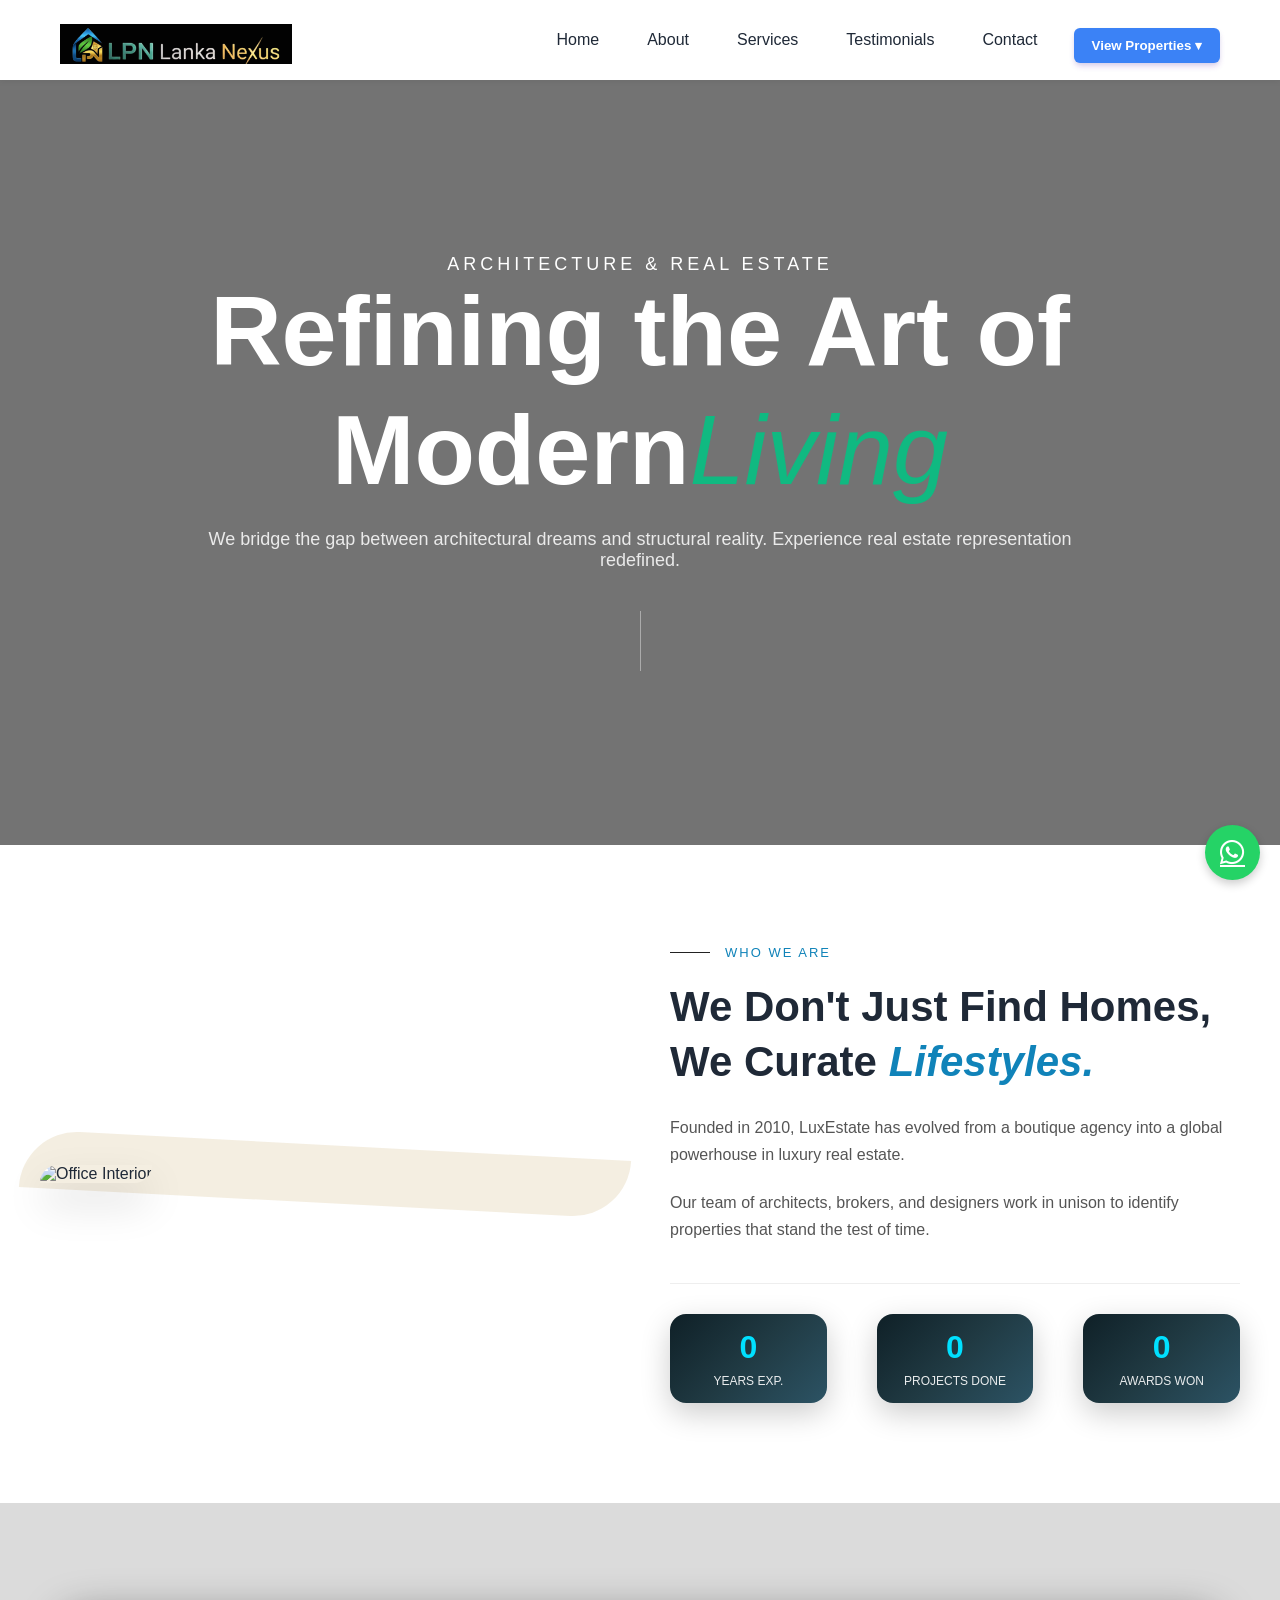
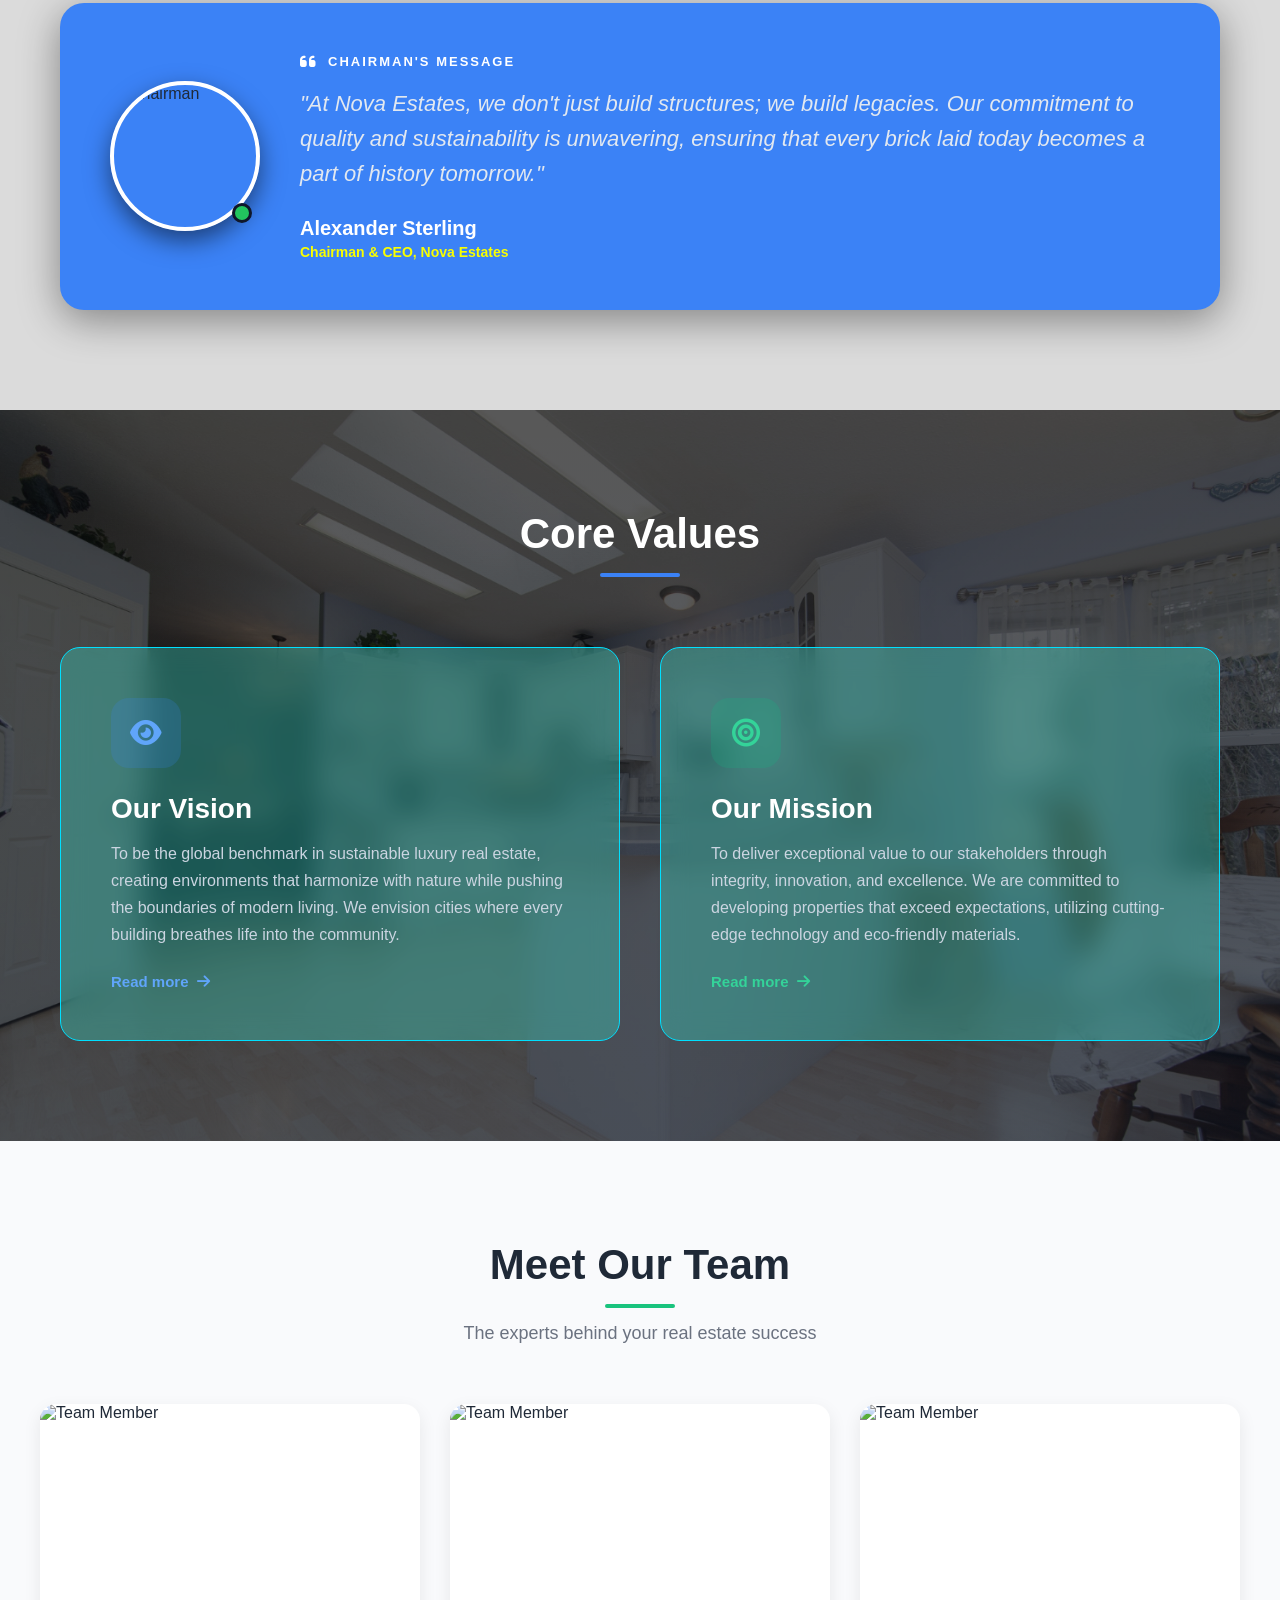
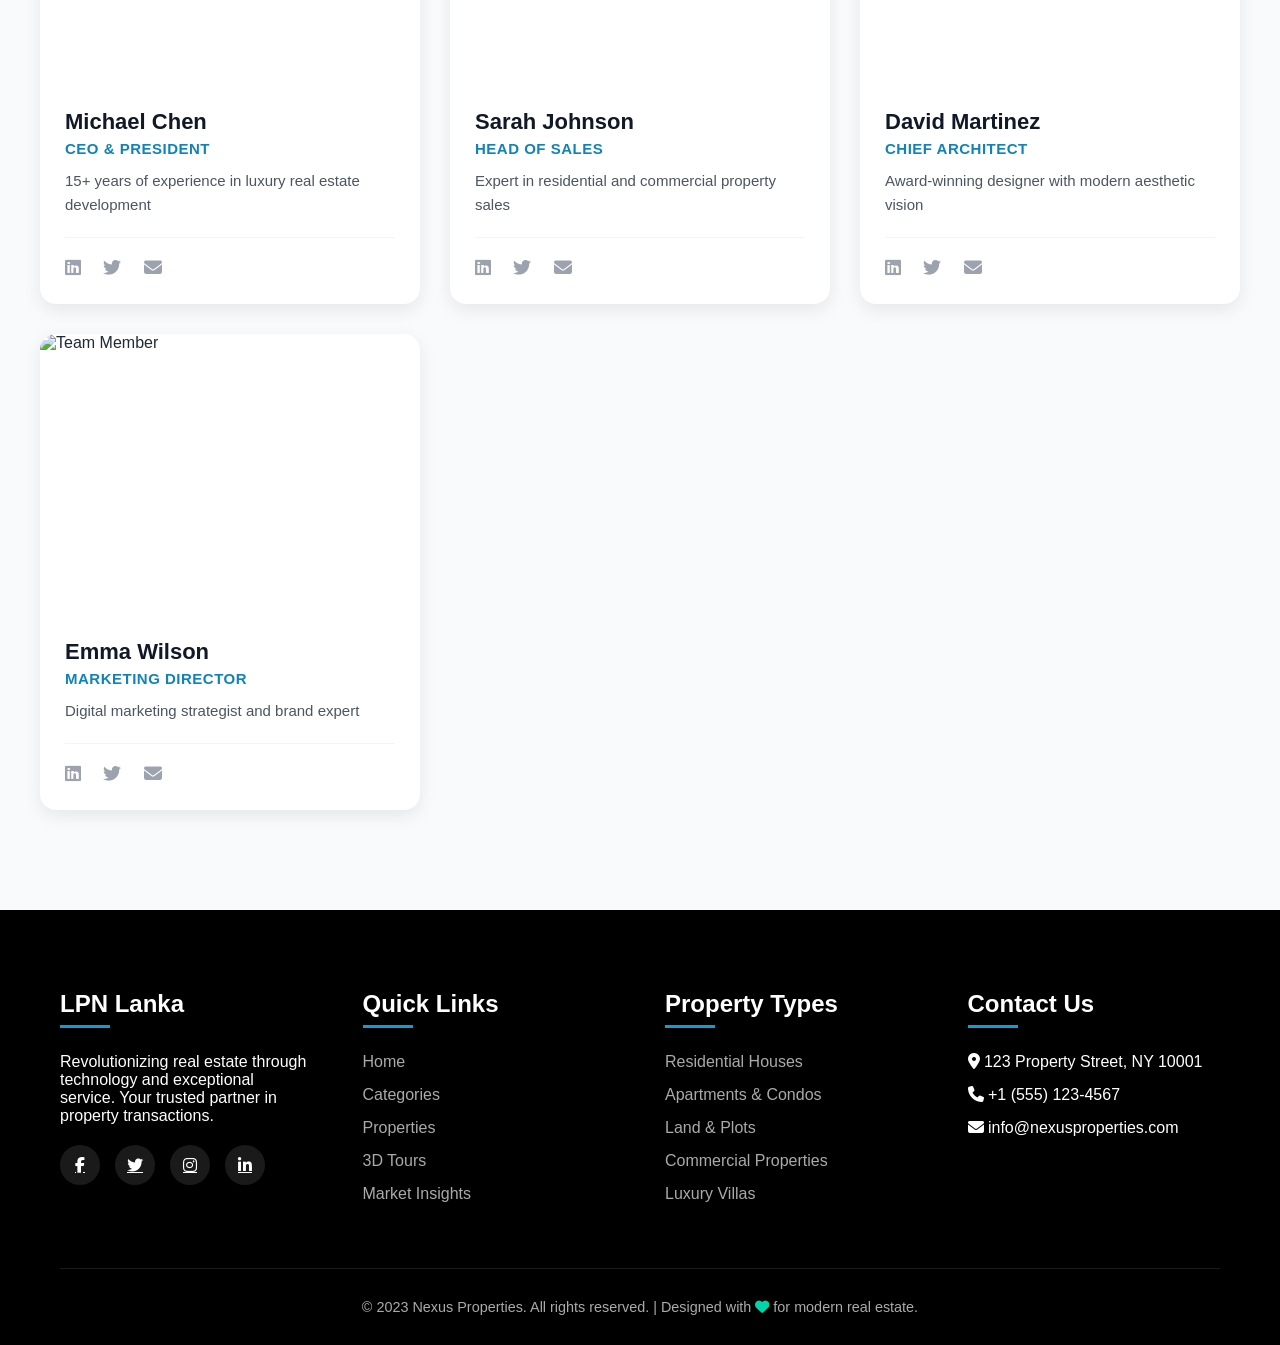
==== about.html @ a33ff9d7 "first commit new" ====
<!DOCTYPE html>
<html lang="en">

<head>
    <meta charset="UTF-8">
    <meta name="viewport" content="width=device-width, initial-scale=1.0">
    <title>LPN Lanka | Premium Land & Houses</title>
    <link href="https://cdn.jsdelivr.net/npm/tailwindcss@2.2.19/dist/tailwind.min.css" rel="stylesheet">
    <link rel="stylesheet" href="https://cdnjs.cloudflare.com/ajax/libs/font-awesome/6.0.0-beta3/css/all.min.css">
    <script src="https://cdn.jsdelivr.net/npm/swiper@8/swiper-bundle.min.js"></script>
    <link rel="stylesheet" href="https://cdnjs.cloudflare.com/ajax/libs/font-awesome/6.5.0/css/all.min.css">
    <link rel="stylesheet" href="https://cdn.jsdelivr.net/npm/swiper@8/swiper-bundle.min.css">
    <link rel="stylesheet" href="style.css">
    <link rel="stylesheet" href="about.css">

</head>

<body>



    <!-- Navbar -->
    <nav class="navbar">
        <div class="container nav-inner">

            <!-- Logo -->
            <div class="logo-container">
                <a href="#" class="logo-link">
                    <img src="img/logo.png" alt="GreenEstates Logo" class="logo">
                </a>
            </div>

            <!-- Desktop Menu -->
            <div class="desktop-menu">
                <a href="index.html" class="nav-link">Home</a>
                <a href="about.html" class="nav-link">About</a>
                <a href="services.html" class="nav-link">Services</a>
                <a href="#" class="nav-link">Testimonials</a>
                <a href="contact.html" class="nav-link">Contact</a>
                <div class="mobile-dropdown">
                    <button class="btn-primary full" onclick="togglePropertyMenu(event)">
                        View Properties ▾
                    </button>

                    <div id="propertyDropdown" class="dropdown-menu">
                        <a href="#rental" class="mobile-link">Rental</a>
                        <a href="#sale" class="mobile-link">Sale</a>
                        <a href="#compare" class="mobile-link">Compare</a>
                    </div>
                </div>
            </div>

            <!-- Mobile Menu Button -->
            <button id="mobile-menu-button" class="mobile-btn">
                <svg id="menu-open-icon" class="icon" viewBox="0 0 24 24">
                    <path d="M4 6h16M4 12h16M4 18h16" />
                </svg>
                <svg id="menu-close-icon" class="icon hidden" viewBox="0 0 24 24">
                    <path d="M6 18L18 6M6 6l12 12" />
                </svg>
            </button>

        </div>

    </nav>

    <!-- Mobile Brand Header (Black Bar) -->
    <div class="mobile-brand-bar">
        <img src="img/logo.png" alt="LPN Lanka" class="brand-logo">
    </div>

    <!-- Mobile Specific Header (Visible only on Mobile) -->
    <div class="mobile-header-bar">
        <div class="mobile-header-left">
            <button id="mobile-menu-trigger" class="mobile-header-icon">
                <i class="fas fa-bars" id="menu-icon-bars"></i>
                <i class="fas fa-times hidden" id="menu-icon-close"></i>
            </button>
        </div>

        <div class="mobile-header-center">
            <a href="#sale" class="mobile-nav-item">Sales</a>
            <span class="divider">|</span>
            <a href="#rental" class="mobile-nav-item">Rental</a>
            <span class="divider">|</span>
            <a href="#construction" class="mobile-nav-item">Construction</a>
        </div>

        <div class="mobile-header-right">
            <a href="https://wa.me/94771234567" class="mobile-header-icon whatsapp-icon">
                <i class="fab fa-whatsapp"></i>
            </a>
            <button class="mobile-header-icon search-icon">
                <i class="fas fa-search"></i>
                <span class="search-text">Search..</span>
            </button>
        </div>
    </div>

    <!-- Mobile Menu (Moved outside Nav) -->
    <div id="mobile-menu" class="mobile-menu hidden">
        <a href="index.html" class="mobile-link">Home</a>
        <a href="about.html" class="mobile-link">About</a>
        <a href="services.html" class="mobile-link">Services</a>
        <a href="#" class="mobile-link">Testimonials</a>
        <a href="contact.html" class="mobile-link">Contact</a>

        <div class="mobile-dropdown" style="display: none;">
            <button class="btn-primary full" onclick="togglePropertyMenu(event, 'propertyDropdownMobile')">
                View Properties ▾
            </button>

            <div id="propertyDropdownMobile" class="dropdown-menu">
                <a href="#rental" class="mobile-link">Rental</a>
                <a href="#sale" class="mobile-link">Sale</a>
                <a href="#compare" class="mobile-link">Compare</a>
            </div>
        </div>
    </div>


    <!-- HERO SECTION -->
    <header class="lux-hero">
        <!-- Background Image Slider -->
        <div class="lux-bg-slider">
            <div class="lux-slide lux-s1"></div>
            <div class="lux-slide lux-s2"></div>
            <div class="lux-slide lux-s3"></div>
        </div>

        <!-- Dark Overlay -->
        <div class="lux-hero-overlay"></div>

        <!-- Hero Content -->
        <div class="lux-hero-content">
            <p class="lux-hero-subtitle">Architecture & Real Estate</p>

            <h1 class="lux-hero-title">
                Refining the Art of <br>
                Modern<span>Living</span>
            </h1>

            <p class="lux-hero-desc">
                We bridge the gap between architectural dreams and structural reality.
                Experience real estate representation redefined.
            </p>

            <div class="lux-hero-scroll">
                <div class="lux-scroll-line"></div>
            </div>
        </div>
    </header>



    <!-- INTRO SECTION -->
    <section class="lux-intro">
        <div class="lux-intro-container">

            <!-- Image Side -->
            <div class="lux-intro-image-wrapper">
                <div class="lux-intro-bg-shape"></div>
                <img src="https://images.unsplash.com/photo-1497366216548-37526070297c?q=80&w=2069&auto=format&fit=crop"
                    alt="Office Interior" class="lux-intro-image">
            </div>

            <!-- Text Side -->
            <div class="lux-intro-text">
                <div class="lux-intro-tag">
                    <span class="lux-line"></span>
                    <span>Who We Are</span>
                </div>

                <h2 class="lux-intro-title">
                    We Don't Just Find Homes, <br>
                    We Curate <span>Lifestyles.</span>
                </h2>

                <p class="lux-intro-desc">
                    Founded in 2010, LuxEstate has evolved from a boutique agency into a global powerhouse in luxury
                    real estate.
                </p>

                <p class="lux-intro-desc">
                    Our team of architects, brokers, and designers work in unison to identify properties that stand the
                    test of time.
                </p>

                <div class="lux-intro-stats">
                    <div class="lux-stat-box">
                        <h3 class="lux-counter" data-target="15">0</h3>
                        <p>Years Exp.</p>
                    </div>
                    <div class="lux-stat-box">
                        <h3 class="lux-counter" data-target="850">0</h3>
                        <p>Projects Done</p>
                    </div>
                    <div class="lux-stat-box">
                        <h3 class="lux-counter" data-target="40">0</h3>
                        <p>Awards Won</p>
                    </div>
                </div>
            </div>

        </div>
    </section>


    <!--chairman section-->
    <section class="chairman-section">
        <div class="container">
            <div class="glass-card">

                <!-- Background Glow -->
                <div class="bg-glow"></div>

                <div class="chairman-grid">

                    <!-- Image -->
                    <div class="chairman-img-wrap">
                        <div class="chairman-img">
                            <img src="https://images.unsplash.com/photo-1560250097-0b93528c311a?auto=format&fit=crop&w=300&q=80"
                                alt="Chairman">
                        </div>
                        <div class="status-dot"></div>
                    </div>

                    <!-- Content -->
                    <div class="chairman-content">
                        <div class="quote-label">
                            <i class="fa-solid fa-quote-left"></i>
                            <span>Chairman's Message</span>
                        </div>

                        <blockquote>
                            "At Nova Estates, we don't just build structures; we build legacies. Our commitment to
                            quality and sustainability is unwavering, ensuring that every brick laid today becomes a
                            part of history tomorrow."
                        </blockquote>

                        <div class="chairman-info">
                            <h4>Alexander Sterling</h4>
                            <p>Chairman & CEO, Nova Estates</p>
                        </div>
                    </div>

                </div>
            </div>
        </div>
    </section>




    <!-- Vission & mission Section -->
    <section class="values-section">
        <div class="values-overlay"></div>

        <div class="container">
            <div class="section-header">
                <h2>Core Values</h2>
                <div class="underline"></div>
            </div>

            <div class="values-grid">

                <!-- Vision Card -->
                <div class="value-card">
                    <div class="icon-box vision">
                        <i class="fa-solid fa-eye"></i>
                    </div>

                    <h3>Our Vision</h3>
                    <p>
                        To be the global benchmark in sustainable luxury real estate, creating environments that
                        harmonize with nature while pushing the boundaries of modern living. We envision cities where
                        every building breathes life into the community.
                    </p>

                    <div class="read-more vision-link">
                        Read more <i class="fa-solid fa-arrow-right"></i>
                    </div>
                </div>

                <!-- Mission Card -->
                <div class="value-card">
                    <div class="icon-box mission">
                        <i class="fa-solid fa-bullseye"></i>
                    </div>

                    <h3>Our Mission</h3>
                    <p>
                        To deliver exceptional value to our stakeholders through integrity, innovation, and excellence.
                        We are committed to developing properties that exceed expectations, utilizing cutting-edge
                        technology and eco-friendly materials.
                    </p>

                    <div class="read-more mission-link">
                        Read more <i class="fa-solid fa-arrow-right"></i>
                    </div>
                </div>

            </div>
        </div>
    </section>



    <!-- TEAM SECTION -->
    <section class="teamx-section">
        <div class="teamx-container">
            <h2 class="teamx-title">Meet Our Team</h2>
            <p class="teamx-subtitle">The experts behind your real estate success</p>

            <div class="teamx-grid">

                <div class="teamx-card">
                    <div class="teamx-img">
                        <img src="https://images.unsplash.com/photo-1519085360753-af0119f7cbe7?w=400" alt="Team Member">
                    </div>
                    <div class="teamx-info">
                        <h3 class="teamx-name">Michael Chen</h3>
                        <p class="teamx-role">CEO & President</p>
                        <p class="teamx-desc">15+ years of experience in luxury real estate development</p>
                        <div class="teamx-social">
                            <a href="#"><i class="fab fa-linkedin"></i></a>
                            <a href="#"><i class="fab fa-twitter"></i></a>
                            <a href="#"><i class="fas fa-envelope"></i></a>
                        </div>
                    </div>
                </div>

                <div class="teamx-card">
                    <div class="teamx-img">
                        <img src="https://images.unsplash.com/photo-1573496359142-b8d87734a5a2?w=400" alt="Team Member">
                    </div>
                    <div class="teamx-info">
                        <h3 class="teamx-name">Sarah Johnson</h3>
                        <p class="teamx-role">Head of Sales</p>
                        <p class="teamx-desc">Expert in residential and commercial property sales</p>
                        <div class="teamx-social">
                            <a href="#"><i class="fab fa-linkedin"></i></a>
                            <a href="#"><i class="fab fa-twitter"></i></a>
                            <a href="#"><i class="fas fa-envelope"></i></a>
                        </div>
                    </div>
                </div>

                <div class="teamx-card">
                    <div class="teamx-img">
                        <img src="https://images.unsplash.com/photo-1600486913747-55e5470d6f40?w=400" alt="Team Member">
                    </div>
                    <div class="teamx-info">
                        <h3 class="teamx-name">David Martinez</h3>
                        <p class="teamx-role">Chief Architect</p>
                        <p class="teamx-desc">Award-winning designer with modern aesthetic vision</p>
                        <div class="teamx-social">
                            <a href="#"><i class="fab fa-linkedin"></i></a>
                            <a href="#"><i class="fab fa-twitter"></i></a>
                            <a href="#"><i class="fas fa-envelope"></i></a>
                        </div>
                    </div>
                </div>

                <div class="teamx-card">
                    <div class="teamx-img">
                        <img src="https://images.unsplash.com/photo-1594744803329-e58b31de8bf5?w=400" alt="Team Member">
                    </div>
                    <div class="teamx-info">
                        <h3 class="teamx-name">Emma Wilson</h3>
                        <p class="teamx-role">Marketing Director</p>
                        <p class="teamx-desc">Digital marketing strategist and brand expert</p>
                        <div class="teamx-social">
                            <a href="#"><i class="fab fa-linkedin"></i></a>
                            <a href="#"><i class="fab fa-twitter"></i></a>
                            <a href="#"><i class="fas fa-envelope"></i></a>
                        </div>
                    </div>
                </div>

            </div>
        </div>
    </section>


    <!-- Footer -->
    <footer id="contact">
        <div class="container">
            <div class="footer-grid">
                <div class="footer-col">
                    <h3>LPN Lanka</h3>
                    <p>Revolutionizing real estate through technology and exceptional service. Your trusted partner
                        in
                        property transactions.</p>
                    <div class="social-icons">
                        <a href="#"><i class="fab fa-facebook-f"></i></a>
                        <a href="#"><i class="fab fa-twitter"></i></a>
                        <a href="#"><i class="fab fa-instagram"></i></a>
                        <a href="#"><i class="fab fa-linkedin-in"></i></a>
                    </div>
                </div>
                <div class="footer-col">
                    <h3>Quick Links</h3>
                    <ul class="footer-links">
                        <li><a href="#home">Home</a></li>
                        <li><a href="#categories">Categories</a></li>
                        <li><a href="#featured">Properties</a></li>
                        <li><a href="#visualization">3D Tours</a></li>
                        <li><a href="#stats">Market Insights</a></li>
                    </ul>
                </div>
                <div class="footer-col">
                    <h3>Property Types</h3>
                    <ul class="footer-links">
                        <li><a href="#">Residential Houses</a></li>
                        <li><a href="#">Apartments & Condos</a></li>
                        <li><a href="#">Land & Plots</a></li>
                        <li><a href="#">Commercial Properties</a></li>
                        <li><a href="#">Luxury Villas</a></li>
                    </ul>
                </div>
                <div class="footer-col">
                    <h3>Contact Us</h3>
                    <ul class="footer-links">
                        <li><i class="fas fa-map-marker-alt"></i> 123 Property Street, NY 10001</li>
                        <li><i class="fas fa-phone"></i> +1 (555) 123-4567</li>
                        <li><i class="fas fa-envelope"></i> info@nexusproperties.com</li>
                    </ul>
                </div>
            </div>
            <div class="copyright">
                <p>&copy; 2023 Nexus Properties. All rights reserved. | Designed with <i class="fas fa-heart"
                        style="color: #00d4aa;"></i> for modern real estate.</p>
            </div>
        </div>
    </footer>
    <a href="https://wa.me/94771234567" class="whatsapp-float" target="_blank">
        <i class="fab fa-whatsapp"></i>
    </a>


    <script src="script.js"></script>
    <script>
        // Intersection Observer for animations
        const observerOptions = {
            threshold: 0.1,
            rootMargin: '0px 0px -50px 0px'
        };

        const observer = new IntersectionObserver(function (entries) {
            entries.forEach(entry => {
                if (entry.isIntersecting) {
                    entry.target.classList.add('active');
                }
            });
        }, observerOptions);

        // Observe all animated elements
        document.querySelectorAll('.fade-in, .slide-left, .slide-right, .scale-in').forEach(el => {
            observer.observe(el);
        });

        // Counter Animation
        const counters = document.querySelectorAll('.counter');
        const speed = 200;

        const countUp = (counter) => {
            const target = +counter.getAttribute('data-target');
            const count = +counter.innerText;
            const increment = target / speed;

            if (count < target) {
                counter.innerText = Math.ceil(count + increment);
                setTimeout(() => countUp(counter), 10);
            } else {
                counter.innerText = target + '+';
            }
        };

        const counterObserver = new IntersectionObserver(function (entries) {
            entries.forEach(entry => {
                if (entry.isIntersecting) {
                    countUp(entry.target);
                    counterObserver.unobserve(entry.target);
                }
            });
        }, { threshold: 0.5 });

        counters.forEach(counter => {
            counterObserver.observe(counter);
        });

        // Smooth scroll behavior
        document.querySelectorAll('a[href^="#"]').forEach(anchor => {
            anchor.addEventListener('click', function (e) {
                e.preventDefault();
                const target = document.querySelector(this.getAttribute('href'));
                if (target) {
                    target.scrollIntoView({ behavior: 'smooth' });
                }
            });
        });
    </script>
</body>

</html>
---- style.css ----
:root {
    --primary: #1083b9;
    --primary-dark: #04a9f5;
    --secondary: #F3F4F6;
    --text-dark: #1F2937;
    --text-light: #6B7280;
}

* {
    margin: 0;
    padding: 0;
    box-sizing: border-box;
}


body {
    font-family: 'Inter', Arial, Helvetica, sans-serif;
    color: var(--text-dark);
}

.mobile-dropdown {
    position: relative;
    width: 100%;
}

.dropdown-menu {
    position: absolute;
    top: 100%;
    left: 0;
    width: 100%;
    background: #ffffff;
    border-radius: 8px;
    margin-top: 8px;
    box-shadow: 0 8px 20px rgba(0, 0, 0, 0.15);
    display: none;
    flex-direction: column;
    overflow: hidden;
    z-index: 999;
}

.dropdown-menu a {
    padding: 12px 16px;
    text-decoration: none;
    color: #333;
    font-weight: 500;
}

.dropdown-menu a:hover {
    background: #f2f2f2;
}

.dropdown-menu.show {
    display: flex;
}



/* Logo Styling */
.logo {
    height: 3rem;
    /* h-12 */
    width: auto;

}

/* Container for proper alignment */
.logo-container {
    display: flex;
    align-items: center;
    justify-content: flex-start;
    /* keeps logo to left */
    padding: 0.5rem 0;
    /* some vertical spacing */
}

/* Link wrapper */
.logo-link {
    display: inline-flex;
    align-items: center;
}

/* Logo itself */
.logo {
    padding-top: 8px;
    /* adjust height */
    width: auto;
    /* maintains aspect ratio */
    object-fit: contain;
    /* ensures logo fits nicely */
    transition: transform 0.2s ease;
}

/* Optional: small hover effect */
.logo:hover {
    transform: scale(1.05);
    /* subtle zoom on hover */
}

.contact-info {
    display: flex;
    align-items: center;
}

/* Navbar Links */
.nav-link {
    color: #1f2937;
    /* text-gray-800 */
    padding: 0.5rem 0.75rem;
    font-weight: 500;
    border-radius: 0.375rem;
    transition: all 0.2s;
}

nav-link active {
    color: #000000;
    /* green-500 */
    background-color: #f0fdf4;
    /* green-50 */
}

.nav-link:hover {
    color: #10b981;
    /* green-500 */
}

/* Mobile Menu Links */
.mobile-link {
    display: block;
    color: #1f2937;
    padding: 0.5rem 0.75rem;
    border-radius: 0.375rem;
    font-weight: 500;
    transition: all 0.2s;
}

.mobile-link:hover {
    color: #10aeb9;
    background-color: #f9fafb;
    /* gray-50 */
}

/* Button */
.btn-primary {
    background-color: #10b981;
    color: white;
    padding: 0.5rem 1.5rem;
    border-radius: 0.5rem;
    font-weight: bold;
    transition: all 0.2s;
}

.btn-primary:hover {
    background-color: #059669;
}


.footer-logo {
    height: 80px;
    width: auto;
    object-fit: contain;
    margin-bottom: 1rem;
}


.hero-gradient {
    background: linear-gradient(135deg, rgba(109, 16, 185, 0.05) 0%, rgba(16, 185, 129, 0.15) 100%);
}

.btn-primary {
    background-color: var(--primary);
    color: white;
    padding: 0.75rem 1.5rem;
    border-radius: 0.5rem;
    font-weight: 600;
    transition: all 0.3s ease;
    box-shadow: 0 4px 6px -1px rgba(109, 16, 185, 0.2), 0 2px 4px -1px rgba(16, 185, 129, 0.1);
}

.btn-primary:hover {
    background-color: var(--primary-dark);
    transform: translateY(-2px);
    box-shadow: 0 10px 15px -3px rgba(16, 185, 129, 0.3), 0 4px 6px -2px rgba(16, 185, 129, 0.2);
}

.btn-outline {
    border: 2px solid var(--primary);
    color: var(--primary);
    padding: 0.75rem 1.5rem;
    border-radius: 0.5rem;
    font-weight: 600;
    transition: all 0.3s ease;
}

/* Container for proper alignment */
.logo-container {
    display: flex;
    align-items: center;
    justify-content: flex-start;
    /* keeps logo to left */
    padding: 0.5rem 0;
    /* some vertical spacing */
}

/* Link wrapper */
.logo-link {
    display: inline-flex;
    align-items: center;
}

/* Logo itself */

.btn-outline:hover {
    background-color: var(--primary);
    color: white;
}

/* HERO SECTION */
.hero {
    position: relative;
    min-height: 85vh;
    width: 100%;
    overflow: hidden;
    display: flex;
    align-items: center;
    justify-content: center;
    text-align: center;
    color: #fff;
    padding: 20px;
}

/* ================= BACKGROUND SLIDER ================= */
.bg-slider {
    position: absolute;
    width: 100%;
    height: 100%;
    z-index: -3;
}

.slide {
    position: absolute;
    width: 100%;
    height: 100%;
    background-size: cover;
    background-position: center;
    animation: zoomSlide 18s infinite;
    opacity: 0;
}

/* REPLACE WITH YOUR OWN BUILDING IMAGES */
.s1 {
    background-image: url('https://images.unsplash.com/photo-1600585154340-be6161a56a0c');
    animation-delay: 0s;
}

.s2 {
    background-image: url('https://images.unsplash.com/photo-1560185127-6ed189bf02f4');
    animation-delay: 6s;
}

.s3 {
    background-image: url('https://images.unsplash.com/photo-1502005229762-cf1b2da7c5d6');
    animation-delay: 12s;
}

@keyframes zoomSlide {
    0% {
        opacity: 0;
        transform: scale(1.1);
    }

    8% {
        opacity: 1;
    }

    30% {
        opacity: 1;
        transform: scale(1);
    }

    38% {
        opacity: 0;
    }

    100% {
        opacity: 0;
    }
}

/* ================= OVERLAY ================= */
.overlay {
    position: absolute;
    width: 100%;
    height: 100%;
    background: rgba(0, 0, 0, 0.55);
    z-index: -2;
}

/* ================= HERO CONTENT ================= */
.hero-content {
    max-width: 900px;
    z-index: 2;
    animation: fadeUp 1.5s ease forwards;
}

.hero-content h1 {
    font-size: 3rem;
    line-height: 1.2;
    margin-bottom: 15px;
}

.hero-content p {
    font-size: 1.2rem;
    margin-bottom: 30px;
}

/* BUTTONS */
.hero-buttons {
    display: flex;
    justify-content: center;
    gap: 15px;
    flex-wrap: wrap;
}

.hero-buttons .btn {
    padding: 12px 28px;
    border-radius: 30px;
    text-decoration: none;
    font-weight: bold;
    transition: all 0.3s ease;
    min-width: 150px;
    text-align: center;
}

.btn.primary {
    background: #00b4db;
    color: #fff;
}

.btn.primary:hover {
    background: #0083b0;
    transform: translateY(-3px);
}

.btn.secondary {
    border: 2px solid #fff;
    color: #fff;
}

.btn.secondary:hover {
    background: #fff;
    color: #000;
    transform: translateY(-3px);
}

/* ================= FLOATING LIGHT EFFECTS ================= */
.light {
    position: absolute;
    border-radius: 50%;
    filter: blur(90px);
    opacity: 0.4;
    animation: floatLight 14s infinite alternate ease-in-out;
    z-index: -1;
}

.l1 {
    width: 300px;
    height: 300px;
    background: #00b4db;
    top: 15%;
    left: 10%;
}

.l2 {
    width: 250px;
    height: 250px;
    background: #0083b0;
    bottom: 10%;
    right: 15%;
    animation-delay: 4s;
}

@keyframes floatLight {
    from {
        transform: translate(0, 0);
    }

    to {
        transform: translate(40px, -50px);
    }
}

/* TEXT ANIMATION */
@keyframes fadeUp {
    from {
        opacity: 0;
        transform: translateY(40px);
    }

    to {
        opacity: 1;
        transform: translateY(0);
    }
}

/* ================= RESPONSIVE DESIGN ================= */

/* Tablets */
@media (max-width: 992px) {
    .hero-content h1 {
        font-size: 2.5rem;
    }

    .hero-content p {
        font-size: 1.1rem;
    }
}

/* Mobile */
@media (max-width: 600px) {
    .hero {
        padding: 15px;
    }

    .hero-content h1 {
        font-size: 1.9rem;
    }

    .hero-content p {
        font-size: 1rem;
        margin-bottom: 20px;
    }

    .hero-buttons {
        flex-direction: column;
        align-items: center;
    }

    .hero-buttons .btn {
        width: 80%;
        max-width: 260px;
    }

    /* Reduce heavy effects on small screens for performance */
    .light {
        display: none;
    }
}


.feature-card {
    transition: all 0.3s ease;
    border-radius: 1rem;
    overflow: hidden;
    box-shadow: 0 4px 6px -1px rgba(0, 0, 0, 0.1), 0 2px 4px -1px rgba(0, 0, 0, 0.06);
}

.feature-card:hover {
    transform: translateY(-8px);
    box-shadow: 0 20px 25px -5px rgba(0, 0, 0, 0.1), 0 10px 10px -5px rgba(0, 0, 0, 0.04);
}

.property-card {
    transition: all 0.3s ease;
    border-radius: 1rem;
    overflow: hidden;
    box-shadow: 0 4px 6px -1px rgba(0, 0, 0, 0.1), 0 2px 4px -1px rgba(0, 0, 0, 0.06);
}

.property-card:hover {
    transform: translateY(-8px);
    box-shadow: 0 20px 25px -5px rgba(0, 0, 0, 0.1), 0 10px 10px -5px rgba(0, 0, 0, 0.04);
}

#proper12 {
    margin-top: 30px;
}

.property-badge {
    background-color: var(--primary);
    color: white;
    padding: 0.25rem 0.75rem;
    border-radius: 9999px;
    font-size: 0.75rem;
    font-weight: 600;
    position: absolute;
    top: 1rem;
    left: 1rem;
    z-index: 10;
}

.testimonial-card {
    border-radius: 1rem;
    padding: 2rem;
    background: white;
    box-shadow: 0 4px 6px -1px rgba(0, 0, 0, 0.1), 0 2px 4px -1px rgba(0, 0, 0, 0.06);
    position: relative;
}

.testimonial-card::before {
    content: '"';
    position: absolute;
    top: 1rem;
    left: 1.5rem;
    font-size: 5rem;
    color: rgba(16, 185, 129, 0.1);
    font-family: serif;
    line-height: 1;
}

.swiper-pagination-bullet-active {
    background-color: var(--primary) !important;
}

.navbar {
    backdrop-filter: blur(10px);
    background-color: rgba(255, 255, 255, 0.8);
}

.search-bar {
    border-radius: 0.75rem;
    box-shadow: 0 4px 6px -1px rgba(0, 0, 0, 0.1), 0 2px 4px -1px rgba(0, 0, 0, 0.06);
}

.mobile-menu {
    transition: transform 0.3s ease;
}

.scale-in-animation {
    animation: scaleIn 0.5s ease forwards;
    opacity: 0;
    transform: scale(0.9);
}


/* Card Container */
.property-card {
    background: #ffffff;
    border-radius: 12px;
    overflow: hidden;
    box-shadow: 0 8px 18px rgba(0, 0, 0, 0.08);
    transition: transform 0.3s ease, box-shadow 0.3s ease;
}

.property-card:hover {
    transform: translateY(-6px);
    box-shadow: 0 12px 24px rgba(0, 0, 0, 0.12);
}

/* Image Section */
.property-image-wrapper {
    position: relative;
}

.property-image-wrapper img {
    width: 100%;
    height: 260px;
    object-fit: cover;
    display: block;
}

/* Badge */
.property-badge {
    position: absolute;
    top: 15px;
    left: 15px;
    background: #10B981;
    color: #fff;
    padding: 5px 12px;
    border-radius: 20px;
    font-size: 12px;
    font-weight: bold;
}

/* Overlay Text */
.property-image-overlay {
    position: absolute;
    bottom: 0;
    left: 0;
    right: 0;
    padding: 16px;
    background: linear-gradient(to top, rgba(0, 0, 0, 0.7), transparent);
    color: #ffffff;
}

.property-image-overlay h3 {
    margin: 0;
    font-size: 20px;
    font-weight: bold;
}

.property-image-overlay p {
    margin: 4px 0 0;
    font-size: 14px;
    opacity: 0.9;
}

/* Details Section */
.property-details {
    padding: 20px;
}

/* Price Row */
.property-price-row {
    display: flex;
    justify-content: space-between;
    align-items: center;
    margin-bottom: 15px;
}

.property-price {
    font-size: 22px;
    font-weight: bold;
    color: #1083b9;
}

.property-status {
    background: #10B981;
    color: #ffffff;
    padding: 4px 10px;
    border-radius: 20px;
    font-size: 12px;
    font-weight: bold;
}

/* Features */
.property-features {
    display: flex;
    justify-content: space-between;
    margin-bottom: 20px;
    font-size: 14px;
    color: #6b7280;
}

.feature-item {
    text-align: center;
}

/* Button */
.btn-view {
    width: 100%;
    padding: 12px;
    border: 2px solid #10B981;
    background: transparent;
    color: black;
    font-weight: bold;
    border-radius: 8px;
    cursor: pointer;
    transition: all 0.3s ease;
}

.btn-view:hover {
    background: #1083b9;
    color: #ffffff;
}

/* Feature Card Container */
.feature-card {
    background-color: #ffffff;
    padding: 24px;
    border-radius: 12px;
    box-shadow: 0 6px 18px rgba(0, 0, 0, 0.08);
    text-align: center;
    transition: transform 0.3s ease, box-shadow 0.3s ease;
}

.feature-card:hover {
    transform: translateY(-6px);
    box-shadow: 0 12px 24px rgba(0, 0, 0, 0.12);
}

/* Icon Circle */
.feature-icon {
    width: 48px;
    height: 48px;
    background-color: #1083b9;
    /* green-100 */
    color: #ffffff;
    /* green-500 */
    border-radius: 12px;
    display: flex;
    align-items: center;
    justify-content: center;
    margin: 0 auto 24px auto;
    font-size: 24px;
}

/* Title */
.feature-card h3 {
    font-size: 20px;
    font-weight: 600;
    margin-bottom: 8px;
}

/* Description */
.feature-card p {
    font-size: 14px;
    color: #4b5563;
    /* gray-600 */
    line-height: 1.5;
}

/* Section Styling */
.stats-section {
    background-color: #2a87c5;
    /* green-500 */
    color: #ffffff;
    padding: 64px 16px;
    /* py-16 px-4 */
}

/* Container */
.stats-container {
    max-width: 1280px;
    /* max-w-7xl */
    margin: 0 auto;
    display: grid;
    grid-template-columns: repeat(2, 1fr);
    gap: 32px;
    /* gap-8 */
    text-align: center;
}

@media (min-width: 768px) {
    .stats-container {
        grid-template-columns: repeat(4, 1fr);
        /* md:grid-cols-4 */
    }
}

/* Individual Stat Card */
.stat-card {
    transition: transform 0.3s ease, opacity 0.3s ease;
}

/* You can add slide-in animation if needed */
.stat-card.slide-in {
    opacity: 0;
    transform: translateY(20px);
    animation: slideIn 0.6s forwards;
}

.stat-card.slide-in.delay-1 {
    animation-delay: 0.2s;
}

.stat-card.slide-in.delay-2 {
    animation-delay: 0.4s;
}

.stat-card.slide-in.delay-3 {
    animation-delay: 0.6s;
}

/* Stat Number */
.stat-number {
    font-size: 2.25rem;
    /* text-4xl */
    font-weight: 700;
    margin-bottom: 8px;
    /* mb-2 */
}

/* Stat Label */
.stat-label {
    color: rgba(236, 253, 245, 0.8);
    /* text-green-100 */
}

/* Slide In Keyframes */
@keyframes slideIn {
    to {
        opacity: 1;
        transform: translateY(0);
    }
}



@keyframes scaleIn {
    0% {
        opacity: 0;
        transform: scale(0.9);
    }

    100% {
        opacity: 1;
        transform: scale(1);
    }
}

.fade-in {
    animation: fadeIn 1s ease forwards;
    opacity: 0;
}

@keyframes fadeIn {
    0% {
        opacity: 0;
    }

    100% {
        opacity: 1;
    }
}

.slide-in {
    animation: slideIn 1s ease forwards;
    opacity: 0;
    transform: translateY(20px);
}

@keyframes slideIn {
    0% {
        opacity: 0;
        transform: translateY(20px);
    }

    100% {
        opacity: 1;
        transform: translateY(0);
    }
}

.delay-1 {
    animation-delay: 0.2s;
}

.delay-2 {
    animation-delay: 0.4s;
}

.delay-3 {
    animation-delay: 0.6s;
}

.delay-4 {
    animation-delay: 0.8s;
}

/* Section background and spacing */
.cta-section {
    padding: 4rem 1rem;
    /* py-16 equivalent */
    background-color: #ffffff;
}

/* Container max width and horizontal padding */
.container {
    max-width: 1280px;
    /* max-w-7xl */
    margin: 0 auto;
    padding: 0 1rem;
    /* px-4 */
}

/* Main CTA box */
.cta-content {
    background-color: #1083b9;
    /* blue background */
    border-radius: 1rem;
    /* rounded-2xl */
    padding: 2rem;
    /* p-8 */
    display: flex;
    flex-direction: column;
    align-items: center;
    justify-content: space-between;
}

@media(min-width: 768px) {
    .cta-content {
        flex-direction: row;
        padding: 3rem;
        /* md:p-12 */
    }
}

/* Text section */
.cta-text {
    flex: 2;
    margin-bottom: 1.5rem;
}

@media(min-width: 768px) {
    .cta-text {
        margin-bottom: 0;
        padding-right: 3rem;
        /* md:pr-12 */
    }
}

.cta-text h2 {
    font-size: 1.875rem;
    /* text-3xl */
    font-weight: bold;
    color: #ffffff;
    margin-bottom: 1rem;
    /* mb-4 */
}

.cta-text p {
    font-size: 1.125rem;
    /* text-lg */
    color: #f3f4f6;
    /* light white text */
    margin-bottom: 0;
}

/* Button styling */
.cta-button button {
    background-color: #ffffff;
    color: #1083b9;
    /* green-500 equivalent or your primary color */
    font-weight: bold;
    padding: 0.75rem 2rem;
    /* py-3 px-8 */
    border-radius: 0.5rem;
    /* rounded-lg */
    box-shadow: 0 10px 15px -3px rgba(0, 0, 0, 0.1), 0 4px 6px -2px rgba(0, 0, 0, 0.05);
    /* shadow-lg */
    transition: background-color 0.3s ease;
    cursor: pointer;
}

.cta-button button:hover {
    background-color: #e6f0ff;
    /* hover effect */
}

/* Footer */
footer {
    background: black;
    color: white;
    padding: 80px 0 30px;
}

.footer-grid {
    display: grid;
    grid-template-columns: repeat(auto-fit, minmax(250px, 1fr));
    gap: 50px;
    margin-bottom: 50px;
}

.footer-col h3 {
    font-size: 1.5rem;
    margin-bottom: 25px;
    position: relative;
    padding-bottom: 10px;
}

.footer-col h3::after {
    content: '';
    position: absolute;
    bottom: 0;
    left: 0;
    width: 50px;
    height: 3px;
    background: #0f9dd5;
}

.footer-links {
    list-style: none;
}

.footer-links li {
    margin-bottom: 15px;
}

.footer-links a {
    color: #aaa;
    text-decoration: none;
    transition: var(--transition);
}

.footer-links a:hover {
    color: var(--secondary);
    padding-left: 5px;
}

.social-icons {
    display: flex;
    gap: 15px;
    margin-top: 20px;
}

.social-icons a {
    display: inline-flex;
    align-items: center;
    justify-content: center;
    width: 40px;
    height: 40px;
    background: rgba(255, 255, 255, 0.1);
    border-radius: 50%;
    color: white;
    transition: var(--transition);
}

.social-icons a:hover {
    background: var(--secondary);
    transform: translateY(-3px);
}

.copyright {
    text-align: center;
    padding-top: 30px;
    border-top: 1px solid rgba(255, 255, 255, 0.1);
    color: #aaa;
    font-size: 0.9rem;
}

/* Responsive */
@media (max-width: 992px) {
    nav ul {
        gap: 20px;
    }

    .hero h1 {
        font-size: 3rem;
    }
}

@media (max-width: 768px) {
    .mobile-menu {
        display: block;
    }

    nav ul {
        position: fixed;
        top: 80px;
        left: -100%;
        width: 100%;
        height: calc(100vh - 80px);
        background: white;
        flex-direction: column;
        align-items: center;
        justify-content: flex-start;
        padding-top: 50px;
        transition: 0.5s;
        gap: 40px;
        box-shadow: var(--shadow);
    }

    nav.active ul {
        left: 0;
    }

    .header-buttons {
        display: none;
    }

    .hero h1 {
        font-size: 2.5rem;
    }

    .hero p {
        font-size: 1.1rem;
    }

    .search-box {
        flex-direction: column;
    }

    .search-input,
    .search-select {
        width: 100%;
    }
}

@media (max-width: 576px) {

    .section-title h2 {
        font-size: 2.5rem;
    }

    .category-grid,
    .property-grid {
        grid-template-columns: 1fr;
    }
}

/* Contact Info */
.contact-info li {
    display: flex;
    align-items: start;
    margin-bottom: 0.5rem;
}

.contact-info li i {
    margin-right: 0.75rem;
    margin-top: 0.2rem;
    color: #ffffff;
}

/* Separator */
.footer-separator {
    border-color: #333;
    margin-bottom: 1.5rem;
}

/* Footer Bottom */
.footer-bottom {
    display: flex;
    flex-direction: column;
    align-items: center;
    justify-content: space-between;
}

@media(min-width: 768px) {
    .footer-bottom {
        flex-direction: row;
    }
}

.footer-bottom p {
    color: #777;
    font-size: 0.9rem;
}

.footer-bottom-links a {
    margin-left: 1rem;
    color: #777;
    text-decoration: none;
    transition: color 0.3s ease;
}

.footer-bottom-links a:hover {
    color: #10b981;
}

/* Reusable container */
.container {
    max-width: 1200px;
    margin: auto;
    padding: 0 20px;
}

/* ===== TOP BAR ===== */
.top-bar {
    background: #0f172a;
    color: white;
    font-size: 14px;
    display: flex;
    justify-content: space-between;
    /* LEFT + RIGHT */
    align-items: center;
    padding: 8px 20%;
}

/* Left text */
.top-left {
    font-weight: 600;
    letter-spacing: 0.5px;
}

/* Right side container */
.top-right {
    display: flex;
    gap: 25px;
}

.contact-info {
    display: flex;
    align-items: center;
    gap: 6px;
}

@media (max-width: 600px) {
    .top-bar {
        flex-direction: row;
        align-items: center;
        text-align: center;
        gap: 5px;
        padding: 8px;
        font-size: 10px;
    }

    .top-right {
        flex-direction: row;
        gap: 3px;
    }
}




/* ===== NAVBAR ===== */
.navbar {
    position: sticky;
    /* KEY FIX */
    top: 0;
    z-index: 1000;
    background: white;
    box-shadow: 0 2px 6px rgba(0, 0, 0, 0.05);
}

.nav-inner {
    display: flex;
    justify-content: space-between;
    align-items: center;
    height: 80px;
}

/* Logo */
.logo {
    width: auto;
}

/* Desktop Menu */
.desktop-menu {
    display: none;
    gap: 24px;
    align-items: center;
}

.nav-link {
    text-decoration: none;
    color: #1f2937;
    font-weight: 500;
}

.nav-link:hover {
    color: #3b82f6;
}

/* Button */
.btn-primary {
    background: #3b82f6;
    color: white;
    padding: 10px 18px;
    border-radius: 6px;
    border: none;
    cursor: pointer;
}

/* Mobile Button */
.mobile-btn {
    background: none;
    border: none;
    cursor: pointer;
}

.icon {
    width: 26px;
    height: 26px;
    stroke: #1f2937;
    stroke-width: 2;
    fill: none;
}

/* Mobile Menu */
.mobile-menu {
    display: flex;
    flex-direction: column;
    padding: 15px 20px;
    border-top: 1px solid #eee;
    background: white;
}

.mobile-link {
    padding: 10px 0;
    text-decoration: none;
    color: #1f2937;
}

.full {
    width: 100%;
    margin-top: 10px;
}

.hidden {
    display: none;
}

/* ===== RESPONSIVE ===== */
@media (min-width: 768px) {
    .desktop-menu {
        display: flex;
    }

    .mobile-btn {
        display: none;
    }

    .mobile-menu {
        display: none !important;
    }
}

/* Categories Section */
.categories {
    padding: 5rem 0;
}

.property-btn {
    display: block;
    margin-top: 18px;
    text-align: center;
    padding: 12px 0;
    border-radius: 8px;
    font-weight: 600;
    text-decoration: none;
    background: linear-gradient(135deg, #1083b9, #04a9f5);
    color: #ffffff;
    transition: all 0.3s ease;
    box-shadow: 0 6px 14px rgba(16, 131, 185, 0.25);
}

.property-btn:hover {
    transform: translateY(-3px);
    box-shadow: 0 10px 18px rgba(16, 131, 185, 0.35);
    background: linear-gradient(135deg, #0e6f9c, #038acb);
}

.property-btn:active {
    transform: translateY(0);
    box-shadow: 0 4px 10px rgba(16, 131, 185, 0.2);
}


.section-title {
    text-align: center;
    margin-bottom: 3rem;
}

.section-title h2 {
    font-size: 2.5rem;
    color: #0a6a94;
    position: relative;
    display: inline-block;
    margin-bottom: 1rem;
}

.section-title h2::after {
    content: '';
    position: absolute;
    bottom: -10px;
    left: 50%;
    transform: translateX(-50%);
    width: 80px;
    height: 4px;
    background: #10B981;
    border-radius: 2px;
}

.section-title p {
    color: #6c757d;
    max-width: 600px;
    margin: 0 auto;
}

.category-tabs {
    display: flex;
    justify-content: center;
    margin-bottom: 2.5rem;
    flex-wrap: wrap;
    gap: 15px;
}

.sub-heading {
    font-size: 1.6rem;
    color: #0a6a94;
    margin: 50px 0 20px;
    text-align: left;
    border-left: 5px solid #10B981;
    padding-left: 12px;
}


.tab-button {
    padding: 12px 30px;
    background: white;
    border: 2px solid #1aa1e0;
    border-radius: 30px;
    color: #0a6a94;
    font-weight: 600;
    cursor: pointer;
    transition: all 0.3s ease;
    font-size: 1rem;
}

.tab-button.active,
.tab-button:hover {
    background: #0a6a94;
    color: white;
    border-color: #0a6a94;
    box-shadow: 0 5px 15px rgba(16, 131, 185, 0.3);
}

.properties-grid {
    display: grid;
    grid-template-columns: repeat(auto-fill, minmax(300px, 1fr));
    gap: 30px;
}

.property-card {
    background: white;
    border-radius: 15px;
    overflow: hidden;
    box-shadow: 0 5px 15px rgba(0, 0, 0, 0.1);
    transition: transform 0.3s ease, box-shadow 0.3s ease;
}

.property-card:hover {
    transform: translateY(-10px);
    box-shadow: 0 15px 30px rgba(0, 0, 0, 0.15);
}

.property-img {
    height: 220px;
    width: 100%;
    background: linear-gradient(to bottom right, #1aa1e0, #0a6a94);
    position: relative;
    overflow: hidden;
}

.property-img::before {
    content: 'Featured';
    position: absolute;
    top: 15px;
    right: -30px;
    background: #10B981;
    color: white;
    padding: 5px 30px;
    transform: rotate(45deg);
    font-weight: 600;
    font-size: 0.8rem;
}

.property-info {
    padding: 1.5rem;
}

.property-type {
    color: #10B981;
    font-weight: 600;
    text-transform: uppercase;
    font-size: 0.9rem;
    letter-spacing: 1px;
}

.property-title {
    font-size: 1.3rem;
    margin: 10px 0;
    color: #0a6a94;
}

.property-address {
    color: #6c757d;
    margin-bottom: 15px;
    display: flex;
    align-items: center;
    gap: 8px;
}

.property-features {
    display: flex;
    justify-content: space-between;
    border-top: 1px solid #eee;
    padding-top: 15px;
    margin-top: 15px;
}

.feature {
    display: flex;
    align-items: center;
    gap: 5px;
    color: #6c757d;
}

.price {
    font-size: 1.5rem;
    font-weight: 700;
    color: #0a6a94;
    margin: 15px 0;
}

.whatsapp-float {
    position: fixed;
    bottom: 20px;
    right: 20px;
    width: 55px;
    height: 55px;
    background-color: #25D366;
    color: white;
    border-radius: 50%;
    display: flex;
    justify-content: center;
    align-items: center;
    font-size: 28px;
    box-shadow: 0 4px 10px rgba(0, 0, 0, 0.2);
    z-index: 9999;
    transition: transform 0.2s ease, box-shadow 0.2s ease;
}

.whatsapp-float:hover {
    transform: scale(1.1);
    box-shadow: 0 6px 14px rgba(0, 0, 0, 0.3);
}

@media (max-width: 600px) {
    .whatsapp-float {
        width: 50px;
        height: 50px;
        font-size: 24px;
        bottom: 15px;
        right: 15px;
    }
}

/* ================= NEW MOBILE BRAND HEADER STYLES ================= */
.mobile-brand-bar {
    display: none;
    /* Hidden on desktop */
    background-color: #000000;
    padding: 10px 15px;
    align-items: center;
    justify-content: center;
    gap: 10px;
}

.brand-logo {
    height: 40px;
    width: auto;
}

.brand-name {
    color: #ffffff;
    font-size: 18px;
    font-weight: 700;
    letter-spacing: 0.5px;
}

.text-green {
    color: #4CAF50;
}

.text-gold {
    color: #FFD700;
    /* Adjust gold color if needed */
}

/* ================= NEW MOBILE HEADER STYLES ================= */
.mobile-header-bar {
    display: none;
    /* Hidden by default on desktop */
    position: sticky;
    top: 0;
    z-index: 1001;
    background: #ffffff;
    box-shadow: 0 2px 5px rgba(0, 0, 0, 0.1);
    padding: 10px 15px;
    align-items: center;
    justify-content: space-between;
    height: 60px;
}

.mobile-header-left,
.mobile-header-right {
    display: flex;
    align-items: center;
    gap: 15px;
}

.mobile-header-center {
    display: flex;
    align-items: center;
    gap: 8px;
    font-size: 14px;
    font-weight: 600;
}

.mobile-nav-item {
    text-decoration: none;
    color: #1083b9;
    /* Blue color from design */
    font-weight: 700;
}

.divider {
    color: #ccc;
}

.mobile-header-icon {
    background: none;
    border: none;
    font-size: 20px;
    color: #333;
    cursor: pointer;
    display: flex;
    align-items: center;
    justify-content: center;
}

.whatsapp-icon {
    color: #25D366;
    font-size: 24px;
}

.search-icon {
    background: #1083b9;
    color: white;
    border-radius: 20px;
    padding: 5px 12px;
    font-size: 14px;
    display: flex;
    align-items: center;
    gap: 5px;
}

.search-text {
    font-size: 12px;
    font-weight: normal;
}


/* ================= FLOATING CALL BUTTON ================= */
.floating-call-btn {
    display: none;
    /* Hidden by default */
    position: fixed;
    bottom: 20px;
    left: 20px;
    right: 20px;
    background: #4CAF50;
    /* Green */
    color: white;
    text-align: center;
    padding: 15px;
    border-radius: 8px;
    /* Slightly rounded corners */
    font-weight: bold;
    font-size: 18px;
    text-decoration: none;
    z-index: 1000;
    box-shadow: 0 4px 10px rgba(0, 0, 0, 0.3);
    text-transform: uppercase;
}

.floating-call-btn:hover {
    background: #45a049;
}


/* ================= MOBILE MEDIA QUERIES ================= */
@media (max-width: 768px) {

    /* Hide default Desktop Navbar and Top bar */
    .navbar,
    .top-bar {
        display: none !important;
    }

    /* Show New Mobile Header */
    .mobile-header-bar {
        display: flex;
        top: 60px;
        /* Push down to account for brand bar */
    }

    /* Show Mobile Brand Bar */
    .mobile-brand-bar {
        display: flex;
        position: sticky;
        top: 0;
        z-index: 1002;
        /* Higher than nav to stay on top */
    }

    /* Show Floating Call Button */
    .floating-call-btn {
        display: block;
    }

    /* Adjust content padding for floating button */
    body {
        padding-bottom: 80px;
    }

    /* Adjust Hero section to account for header */
    .hero {
        min-height: 60vh;
    }

    /* Ensure other elements don't overlap the fixed header */
    section {
        scroll-margin-top: 70px;
    }

    /* Fixed Mobile Menu */
    .mobile-menu {
        position: fixed;
        top: 120px;
        /* Height of mobile header (60px) + brand bar (60px) */
        left: 0;
        width: 100%;
        background: white;
        z-index: 1000;
        border-top: 1px solid #eee;
        box-shadow: 0 4px 6px rgba(0, 0, 0, 0.1);
        max-height: calc(100vh - 60px);
        overflow-y: auto;
    }

    /* Horizontal Scrolling Row for Properties */
    .mobile-scroll-row {
        display: flex !important;
        /* Override grid */
        overflow-x: auto;
        scroll-snap-type: x mandatory;
        gap: 15px !important;
        padding-bottom: 20px;
        /* Space for scrollbar */
        padding-left: 5px;
        padding-right: 5px;
        -webkit-overflow-scrolling: touch;
    }

    /* Ensure cards have a fixed width in the scroll view */
    .mobile-scroll-row .property-card {
        min-width: 85%;
        /* Show part of the next card to encourage scrolling */
        scroll-snap-align: center;
        flex-shrink: 0;
    }
}
---- about.css ----
/* HERO SECTION */
.lux-hero {
    position: relative;
    height: 85vh;
    width: 100%;
    overflow: hidden;
    display: flex;
    align-items: center;
    justify-content: center;
    text-align: center;
    padding: 20px;
    color: #fff;
}

/* ================= BACKGROUND SLIDER ================= */
.lux-bg-slider {
    position: absolute;
    width: 100%;
    height: 100%;
    z-index: -3;
}

.lux-slide {
    position: absolute;
    width: 100%;
    height: 100%;
    background-size: cover;
    background-position: center;
    animation: luxZoomSlide 18s infinite;
    opacity: 0;
}

/* CHANGE THESE IMAGES IF YOU WANT */
.lux-s1 {
    background-image: url('https://images.unsplash.com/photo-1600585154340-be6161a56a0c');
    animation-delay: 0s;
}

.lux-s2 {
    background-image: url('https://images.unsplash.com/photo-1560185127-6ed189bf02f4');
    animation-delay: 6s;
}

.lux-s3 {
    background-image: url('https://images.unsplash.com/photo-1502005229762-cf1b2da7c5d6');
    animation-delay: 12s;
}

/* Smooth Zoom + Fade Animation */
@keyframes luxZoomSlide {
    0% {
        opacity: 0;
        transform: scale(1.1);
    }

    8% {
        opacity: 1;
    }

    30% {
        opacity: 1;
        transform: scale(1);
    }

    38% {
        opacity: 0;
    }

    100% {
        opacity: 0;
    }
}

/* ================= DARK OVERLAY ================= */
.lux-hero-overlay {
    position: absolute;
    inset: 0;
    background: rgba(0, 0, 0, 0.55);
    z-index: -2;
}

/* ================= CONTENT STYLING ================= */
.lux-hero-content {
    position: relative;
    z-index: 2;
    max-width: 900px;
    width: 100%;
    /* Ensure it doesn't overflow on small screens */
}

.lux-hero-subtitle {
    letter-spacing: 4px;
    font-size: 18px;
    text-transform: uppercase;
    margin-bottom: -3px;
    color: #ffffff;
}

.lux-hero-title {
    font-size: 99px;
    font-weight: 700;
    line-height: 1.2;
    margin-bottom: 20px;
}

.lux-hero-title span {
    font-style: italic;
    font-weight: 300;
    color: #10b981;
}

.lux-hero-desc {
    font-size: 18px;
    opacity: 0.85;
    margin-bottom: 40px;
}

/* Scroll Indicator */
.lux-hero-scroll {
    display: flex;
    justify-content: center;
}

.lux-scroll-line {
    width: 1px;
    height: 60px;
    background: rgba(255, 255, 255, 0.4);
    animation: scrollBounce 2s infinite;
}

@keyframes scrollBounce {

    0%,
    100% {
        transform: translateY(0);
    }

    50% {
        transform: translateY(10px);
    }
}

/* ================= RESPONSIVE ================= */
@media (max-width: 992px) {
    .lux-hero-title {
        font-size: 60px;
    }
}

@media (max-width: 768px) {
    .lux-hero-title {
        font-size: 42px;
    }

    .lux-hero-desc {
        font-size: 16px;
    }

    .lux-hero-subtitle {
        letter-spacing: 3px;
        font-size: 14px;
        line-height: 1.5;
    }
}

@media (max-width: 480px) {
    .lux-hero-title {
        font-size: 32px;
    }

    .lux-hero-subtitle {
        font-size: 12px;
        margin-bottom: 10px;
    }
}


/* INTRO SECTION */
.lux-intro {
    padding: 100px 20px;
    background: #ffffff;
}

.lux-intro-container {
    max-width: 1200px;
    margin: auto;
    display: grid;
    grid-template-columns: 1fr 1fr;
    gap: 60px;
    align-items: center;
}

.lux-intro-image-wrapper {
    position: relative;
    width: 100%;
    /* Ensure width is handled */
}

.lux-intro-bg-shape {
    position: absolute;
    inset: -20px;
    background: rgba(200, 169, 106, 0.2);
    border-radius: 100px 0 100px 0;
    transform: rotate(3deg);
    transition: 0.4s;
}

.lux-intro-image-wrapper:hover .lux-intro-bg-shape {
    transform: rotate(0);
}

.lux-intro-image {
    position: relative;
    width: 100%;
    height: 500px;
    object-fit: cover;
    border-radius: 100px 0 100px 0;
    box-shadow: 0 20px 40px rgba(0, 0, 0, 0.15);
    max-width: 100%;
    /* Prevent overflow */
}

.lux-intro-tag {
    display: flex;
    align-items: center;
    gap: 15px;
    margin-bottom: 20px;
    text-transform: uppercase;
    font-size: 13px;
    letter-spacing: 2px;
    color: #1083b9;
}

.lux-line {
    height: 1px;
    width: 40px;
    background: #222;
}

.lux-intro-title {
    font-size: 42px;
    margin-bottom: 25px;
    line-height: 1.3;
}

.lux-intro-title span {
    color: #1083b9;
    font-style: italic;
}

.lux-intro-desc {
    color: #555;
    margin-bottom: 20px;
    line-height: 1.7;
}

.lux-intro-stats {
    display: flex;
    gap: 50px;
    margin-top: 40px;
    padding-top: 30px;
    border-top: 1px solid #eee;
}

.lux-stat-box {
    background: linear-gradient(135deg, #0f2027, #203a43, #2c5364);
    color: #fff;
    padding: 15px;
    /* Increased padding */
    border-radius: 16px;
    text-align: center;
    flex: 1;
    /* Distribute space evenly */
    min-width: 120px;
    /* Minimum width */
    box-shadow: 0 10px 30px rgba(0, 0, 0, 0.2);
    transition: transform 0.3s ease, box-shadow 0.3s ease;
}

.lux-stat-box:hover {
    transform: translateY(-8px);
    box-shadow: 0 15px 40px rgba(0, 0, 0, 0.3);
}

.lux-counter {
    font-size: 32px;
    /* Adjusted size */
    font-weight: 700;
    margin-bottom: 8px;
    color: #00e0ff;
}

.lux-stat-box p {
    font-size: 12px;
    opacity: 0.9;
    text-transform: uppercase;
    color: #ffffff;
}


@media (max-width: 992px) {
    .lux-intro-container {
        grid-template-columns: 1fr;
        gap: 40px;
    }

    .lux-intro-image {
        height: 400px;
    }

    .lux-intro-title {
        font-size: 36px;
    }
}

@media (max-width: 768px) {
    .lux-intro {
        padding: 60px 20px;
    }

    .lux-intro-image {
        height: 300px;
    }

    .lux-intro-stats {
        flex-direction: row;
        /* Keep row but wrap if needed */
        flex-wrap: wrap;
        justify-content: center;
        gap: 20px;
    }

    .lux-stat-box {
        width: calc(50% - 20px);
        /* 2 per row */
        flex: none;
    }
}

@media (max-width: 600px) {
    .lux-intro-title {
        font-size: 28px;
    }

    .lux-intro-stats {
        flex-direction: column;
        /* Stack on very small screens */
        align-items: center;
    }

    .lux-stat-box {
        width: 100%;
        max-width: 250px;
    }

    .lux-intro-bg-shape {
        border-radius: 50px 0 50px 0;
        inset: -10px;
    }

    .lux-intro-image {
        border-radius: 50px 0 50px 0;
    }
}

/* =================Chairman section================= */

/* Section Spacing */
.chairman-section {
    padding: 100px 20px;
    background: #7f7f7f47;
    position: relative;
    overflow: hidden;
    font-family: 'Poppins', sans-serif;
}


/* Glass Card */
.glass-card {
    position: relative;
    background: rgb(59 130 246);
    backdrop-filter: blur(16px);
    border-radius: 24px;
    padding: 50px;
    overflow: hidden;
    box-shadow: 0 10px 40px rgba(0, 0, 0, 0.4);
    margin: auto;
}

/* Grid Layout */
.chairman-grid {
    display: grid;
    grid-template-columns: auto 1fr;
    gap: 40px;
    align-items: center;
    position: relative;
    z-index: 2;
}

/* Image */
.chairman-img-wrap {
    position: relative;
    flex-shrink: 0;
    /* Prevent shrinking */
}

.chairman-img {
    width: 150px;
    height: 150px;
    border-radius: 50%;
    overflow: hidden;
    border: 4px solid rgb(255, 255, 255);
    box-shadow: 0 10px 25px rgba(0, 0, 0, 0.5);
}

.chairman-img img {
    width: 100%;
    height: 100%;
    object-fit: cover;
}

/* Online Dot */
.status-dot {
    position: absolute;
    bottom: 8px;
    right: 8px;
    width: 20px;
    height: 20px;
    background: #22c55e;
    border-radius: 50%;
    border: 3px solid #0f172a;
}

/* Content */
.quote-label {
    display: flex;
    align-items: center;
    gap: 10px;
    color: #ffffff;
    font-size: 13px;
    font-weight: 700;
    letter-spacing: 2px;
    text-transform: uppercase;
    margin-bottom: 15px;
}

.quote-label i {
    font-size: 18px;
}

blockquote {
    font-size: 22px;
    line-height: 1.6;
    color: #e2e8f0;
    margin-bottom: 25px;
    font-weight: 500;
    font-style: italic;
}

.chairman-info h4 {
    color: #ffffff;
    font-size: 20px;
    margin-bottom: 4px;
    font-weight: 700;
}

.chairman-info p {
    color: #f9ff00;
    font-size: 14px;
    font-weight: 600;
}

/* ================= RESPONSIVE ================= */

@media (max-width: 900px) {
    .chairman-section {
        padding: 60px 20px;
    }

    .chairman-grid {
        grid-template-columns: 1fr;
        text-align: center;
        gap: 25px;
    }

    .chairman-img-wrap {
        margin: auto;
    }

    .quote-label {
        justify-content: center;
    }

    blockquote {
        font-size: 18px;
    }
}

@media (max-width: 500px) {
    .glass-card {
        padding: 30px 20px;
    }

    blockquote {
        font-size: 16px;
    }

    .chairman-img {
        width: 120px;
        height: 120px;
    }

    .status-dot {
        width: 16px;
        height: 16px;
        bottom: 5px;
        right: 5px;
    }
}

/* Section Base */
.values-section {
    position: relative;
    padding: 100px 20px;
    background: url("img/bg1.jpg") center/cover no-repeat;
    font-family: 'Poppins', sans-serif;
    overflow: hidden;
    z-index: 1;
}

/* Dark overlay */
.values-section::before {
    content: "";
    position: absolute;
    inset: 0;
    background: rgba(0, 0, 0, 0.65);
    /* change 0.65 → 0.5 lighter, 0.8 darker */
    z-index: -1;
}

/* Soft Gradient Overlay */
.values-overlay {
    position: absolute;
    inset: 0;
    background: linear-gradient(to bottom, transparent, rgba(59, 130, 246, 0.08));
    z-index: 0;
}

/* Header */
.section-header {
    text-align: center;
    margin-bottom: 70px;
    position: relative;
    z-index: 2;
}

.section-header h2 {
    font-size: 42px;
    color: #ffffff;
    font-weight: 700;
    margin-bottom: 15px;
}

.underline {
    width: 80px;
    height: 4px;
    background: #3b82f6;
    margin: auto;
    border-radius: 10px;
}

/* Grid Layout */
.values-grid {
    display: grid;
    grid-template-columns: repeat(2, 1fr);
    gap: 40px;
    position: relative;
    z-index: 2;
    max-width: 1200px;
    margin: auto;
}

/* Glass Card */
.value-card {
    background: rgb(59 246 222 / 31%);
    backdrop-filter: blur(14px);
    border-radius: 20px;
    padding: 50px;
    border: 1px solid transparent;
    transition: 0.3s ease;
    color: #cbd5e1;
    border: #00e0ff 1px solid;
    display: flex;
    flex-direction: column;
}

.value-card:hover {
    transform: translateY(-8px);
    border-color: rgba(59, 130, 246, 0.4);
}

/* Icon Box */
.icon-box {
    width: 70px;
    height: 70px;
    border-radius: 18px;
    display: flex;
    align-items: center;
    justify-content: center;
    margin-bottom: 25px;
    font-size: 28px;
    transition: 0.3s;
}

.icon-box.vision {
    background: rgba(59, 130, 246, 0.2);
    color: #60a5fa;
}

.icon-box.mission {
    background: rgba(16, 185, 129, 0.2);
    color: #34d399;
}

.value-card:hover .icon-box {
    transform: scale(1.1);
}

/* Titles */
.value-card h3 {
    font-size: 28px;
    color: #ffffff;
    margin-bottom: 15px;
    font-weight: 700;
}

/* Text */
.value-card p {
    font-size: 16px;
    line-height: 1.7;
    margin-bottom: 25px;
    flex-grow: 1;
}

/* Read More */
.read-more {
    font-weight: 600;
    display: inline-flex;
    align-items: center;
    gap: 8px;
    cursor: pointer;
    transition: 0.3s;
    font-size: 15px;
    margin-top: auto;
}

.read-more i {
    transition: 0.3s;
}

.value-card:hover .read-more i {
    transform: translateX(6px);
}

.vision-link {
    color: #60a5fa;
}

.mission-link {
    color: #34d399;
}

/* ================= RESPONSIVE ================= */

@media (max-width: 900px) {
    .values-section {
        padding: 60px 20px;
    }

    .values-grid {
        grid-template-columns: 1fr;
        gap: 30px;
    }

    .section-header h2 {
        font-size: 32px;
    }
}

@media (max-width: 500px) {
    .value-card {
        padding: 30px 20px;
    }

    .section-header {
        margin-bottom: 40px;
    }

    .section-header h2 {
        font-size: 28px;
    }

    .icon-box {
        width: 60px;
        height: 60px;
        font-size: 24px;
    }

    .value-card h3 {
        font-size: 24px;
    }
}


.teamx-section {
    padding: 100px 20px;
    background: #f9fafc;
    font-family: 'Segoe UI', sans-serif;
}

.teamx-container {
    max-width: 1200px;
    margin: auto;
}

.teamx-title {
    text-align: center;
    font-size: 42px;
    font-weight: 700;
    margin-bottom: 15px;
    color: #1f2937;
}

/* The line */
.teamx-title::after {
    content: "";
    display: block;
    width: 70px;
    height: 4px;
    background: #19c37d;
    /* green */
    margin: 15px auto 0;
    border-radius: 2px;
}

.teamx-subtitle {
    text-align: center;
    color: #6b7280;
    margin-bottom: 60px;
    font-size: 18px;
    max-width: 600px;
    margin-left: auto;
    margin-right: auto;
}

.teamx-grid {
    display: grid;
    grid-template-columns: repeat(auto-fit, minmax(280px, 1fr));
    gap: 30px;
    justify-content: center;
}

.teamx-card {
    background: #ffffff;
    border-radius: 16px;
    box-shadow: 0 6px 18px rgba(0, 0, 0, 0.08);
    overflow: hidden;
    transition: transform 0.3s ease, box-shadow 0.3s ease;
    height: 100%;
    display: flex;
    flex-direction: column;
}

.teamx-card:hover {
    transform: translateY(-8px);
    box-shadow: 0 15px 30px rgba(0, 0, 0, 0.12);
}

.teamx-img {
    height: 280px;
    overflow: hidden;
    position: relative;
}

.teamx-img img {
    width: 100%;
    height: 100%;
    object-fit: cover;
    display: block;
    transition: transform 0.4s;
}

.teamx-card:hover .teamx-img img {
    transform: scale(1.05);
}

.teamx-info {
    padding: 25px;
    display: flex;
    flex-direction: column;
    flex-grow: 1;
}

.teamx-name {
    font-size: 22px;
    font-weight: 700;
    margin-bottom: 5px;
    color: #111827;
}

.teamx-role {
    color: #1083b9;
    font-weight: 600;
    margin-bottom: 12px;
    font-size: 15px;
    text-transform: uppercase;
    letter-spacing: 0.5px;
}

.teamx-desc {
    font-size: 15px;
    color: #4b5563;
    margin-bottom: 20px;
    line-height: 1.6;
    flex-grow: 1;
}

.teamx-social {
    margin-top: auto;
    padding-top: 20px;
    border-top: 1px solid #f3f4f6;
}

.teamx-social a {
    color: #9ca3af;
    margin-right: 18px;
    font-size: 18px;
    transition: color 0.3s ease;
}

.teamx-social a:hover {
    color: #1083b9;
}

@media (max-width: 992px) {
    .teamx-section {
        padding: 70px 20px;
    }

    .teamx-title {
        font-size: 34px;
    }
}

@media (max-width: 600px) {
    .teamx-title {
        font-size: 28px;
    }

    .teamx-subtitle {
        font-size: 16px;
        margin-bottom: 40px;
    }

    .teamx-img {
        height: 240px;
    }
}
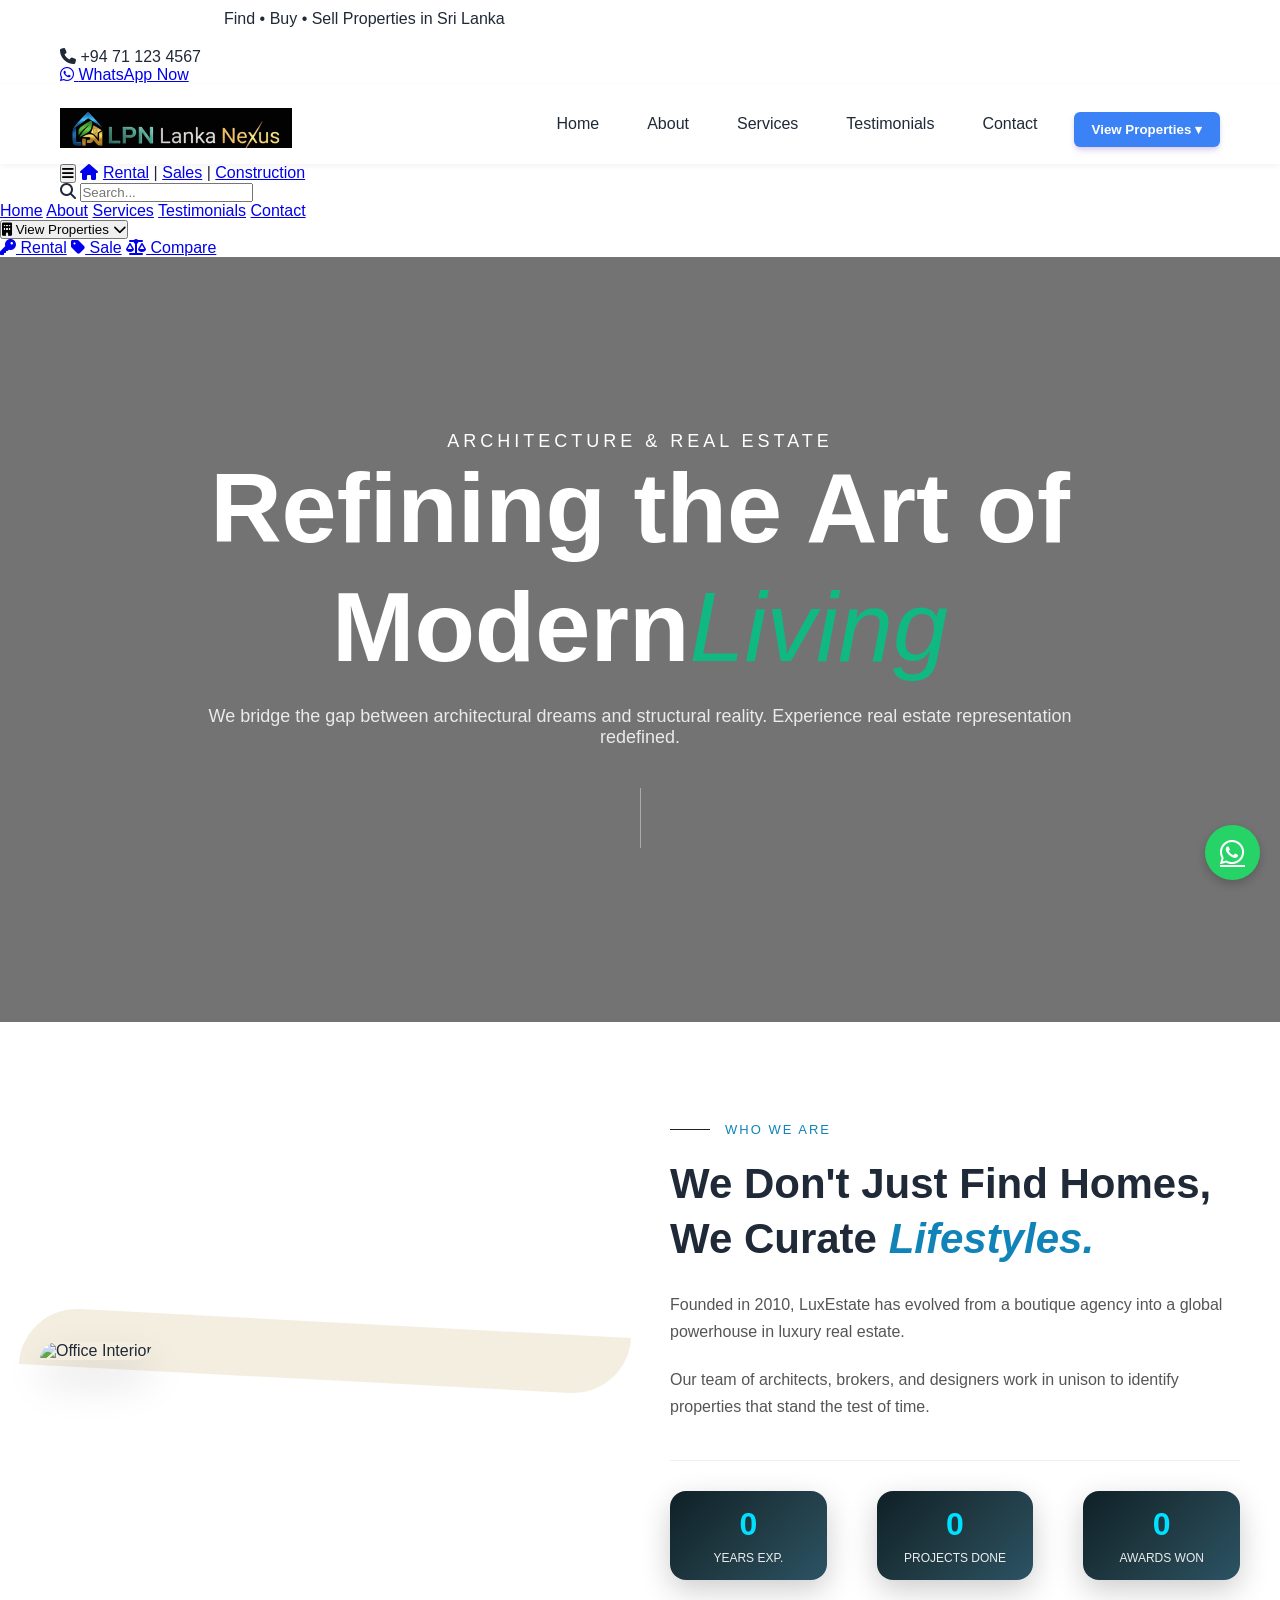
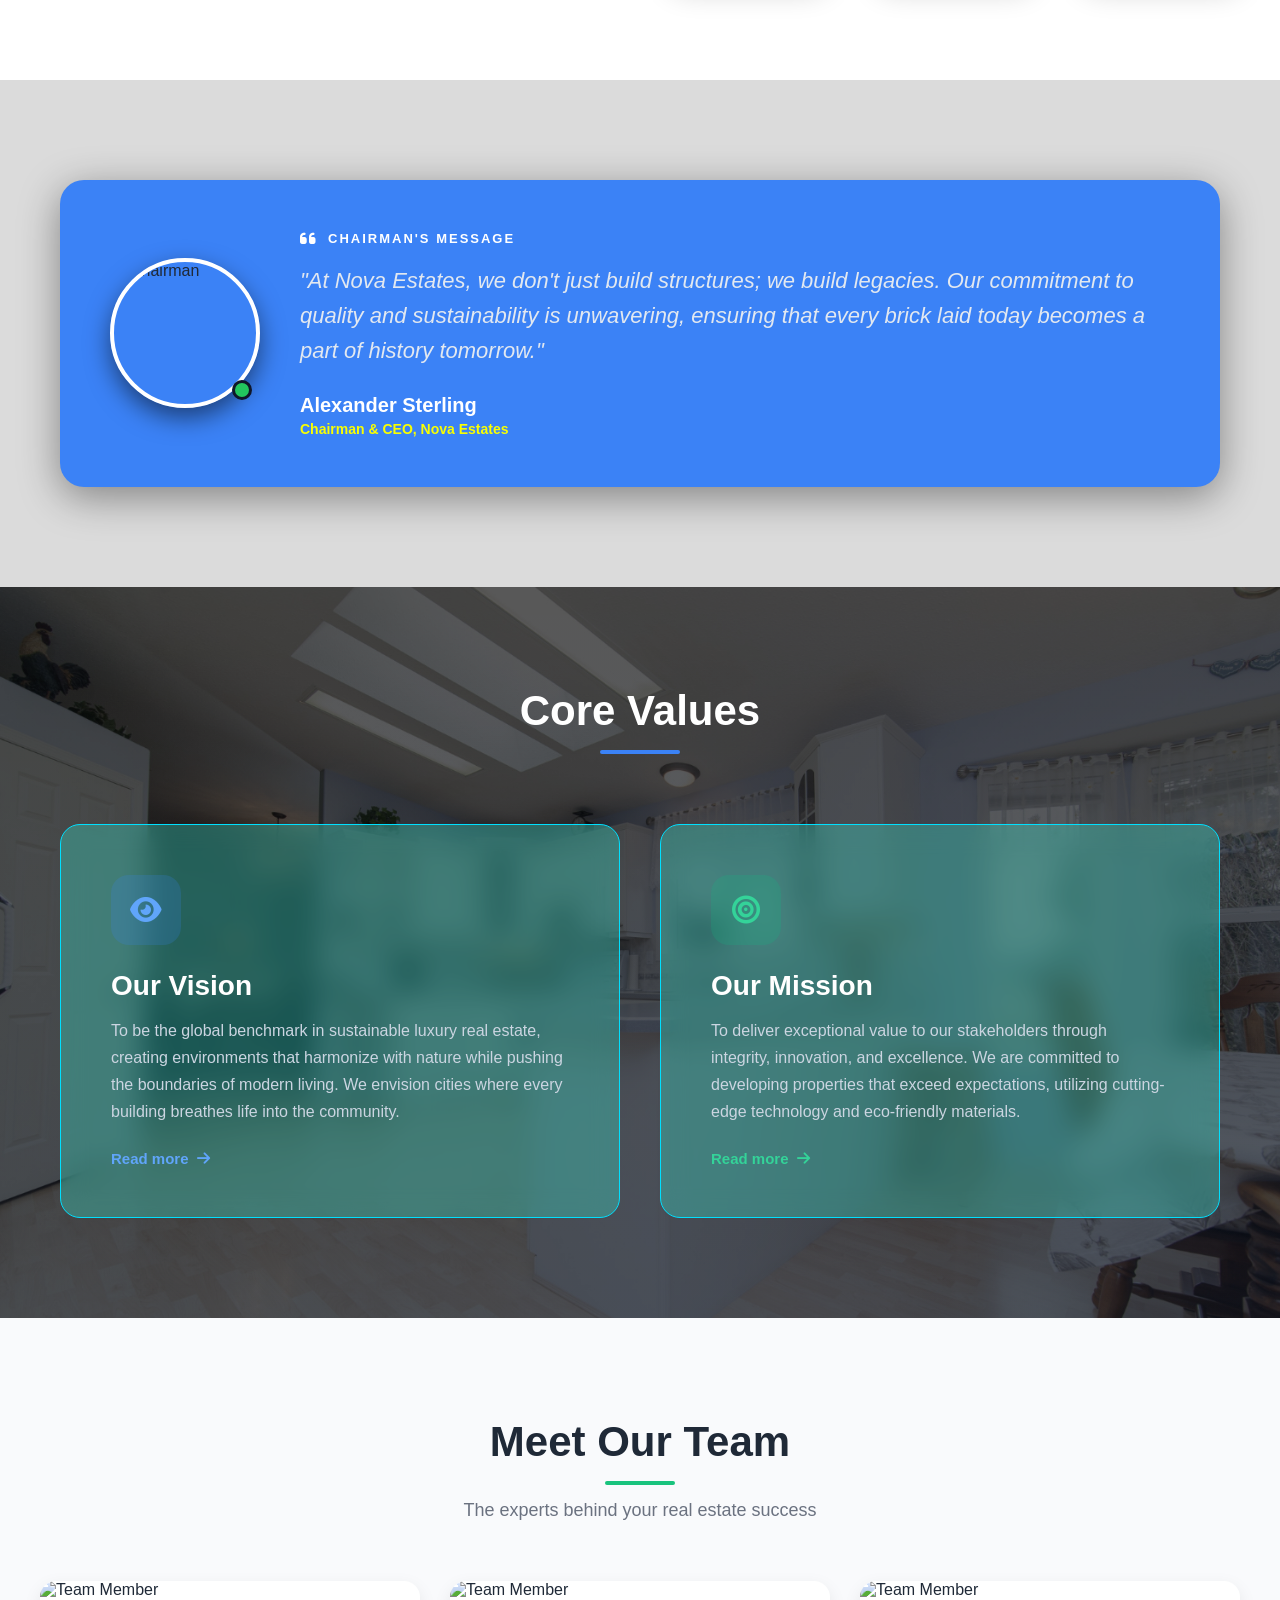
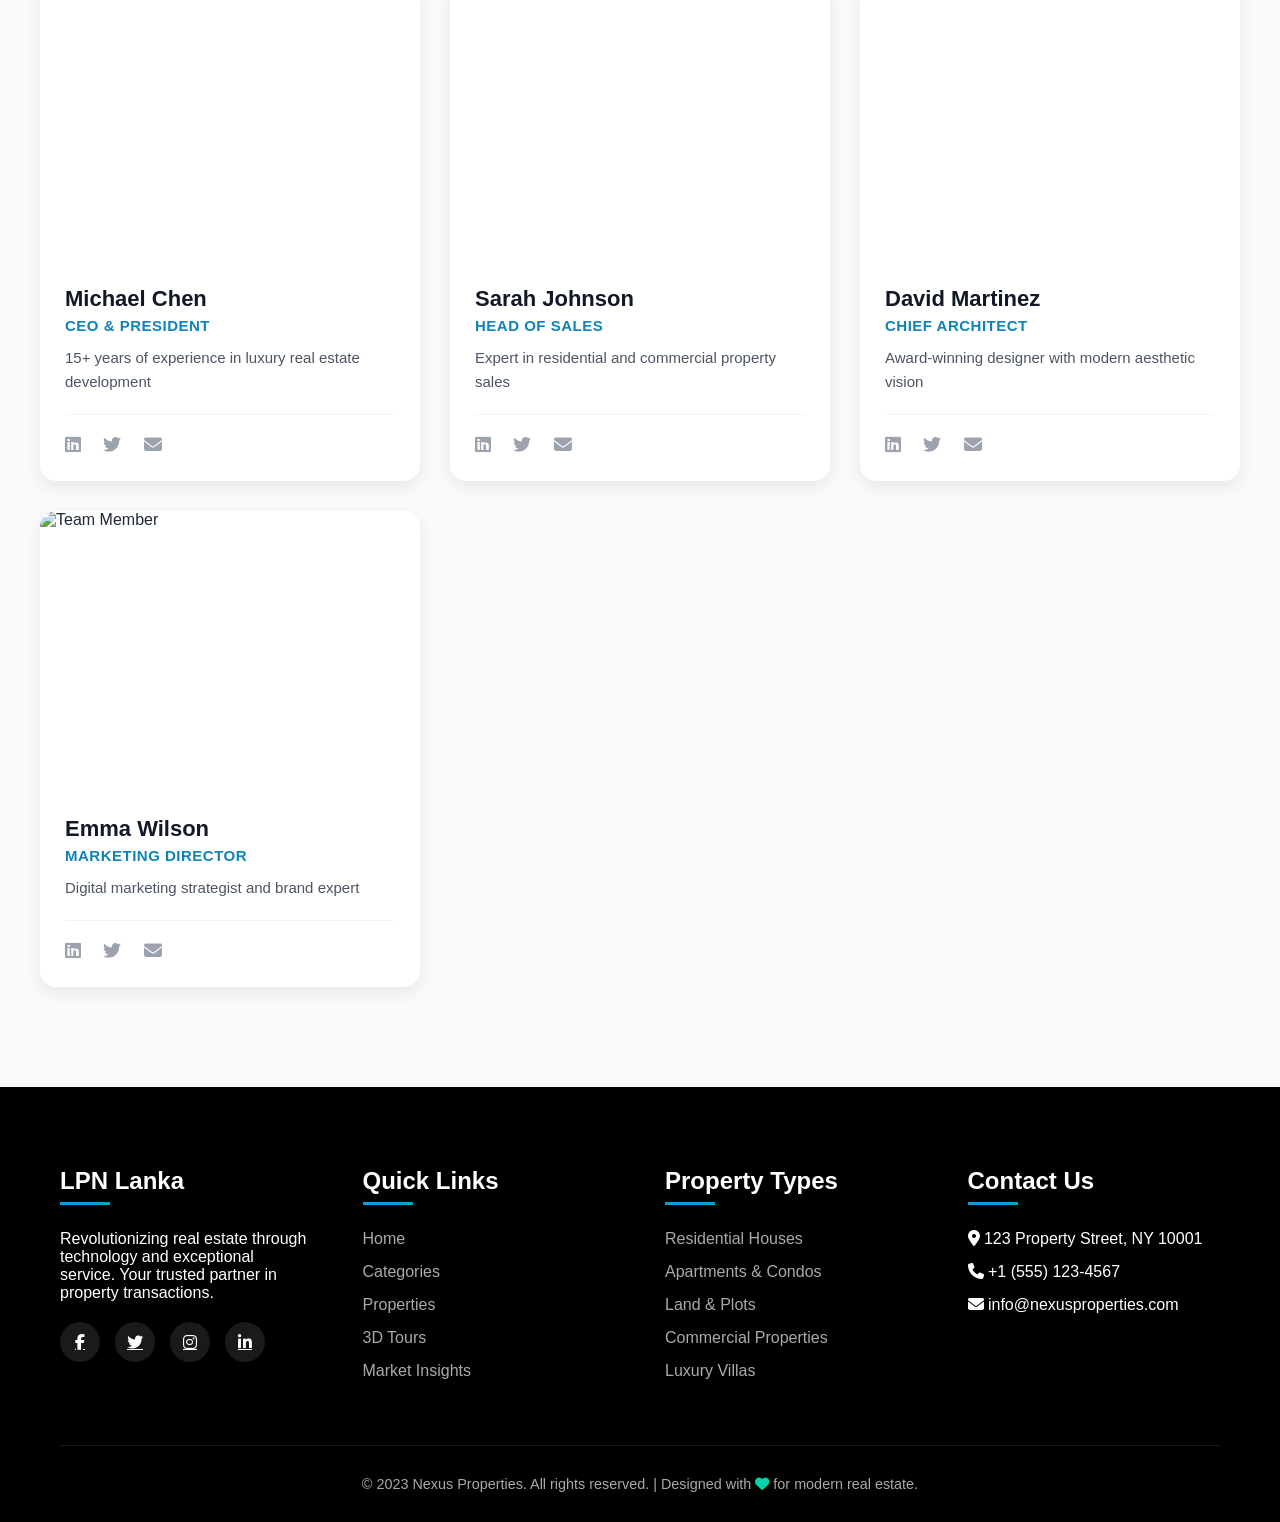
==== commit b75ed2f7: "header update" ====
--- a/about.html
+++ b/about.html
@@ -19,105 +19,114 @@
 
 
 
-    <!-- Navbar -->
+   <!-- Header -->
+  <header class="main-header">
+    <div class="container header-top">
+      <div class="logo-section">
+        <div class="logo">
+          <div class="site-name">
+            <span class="brand-name">LPN Lanka Nexus</span>
+            <span class="tagline">Find • Buy • Sell Properties in Sri Lanka</span>
+          </div>
+        </div>
+      </div>
+      <div class="contact-section">
+        <div class="phone-number">
+          <i class="fa-solid fa-phone"></i>
+          <span>+94 71 123 4567</span>
+        </div>
+        <a href="#" class="whatsapp-top">
+          <i class="fa-brands fa-whatsapp"></i>
+          <span>WhatsApp Now</span>
+        </a>
+      </div>
+    </div>
+
     <nav class="navbar">
-        <div class="container nav-inner">
-
-            <!-- Logo -->
-            <div class="logo-container">
-                <a href="#" class="logo-link">
-                    <img src="img/logo.png" alt="GreenEstates Logo" class="logo">
-                </a>
-            </div>
-
-            <!-- Desktop Menu -->
-            <div class="desktop-menu">
-                <a href="index.html" class="nav-link">Home</a>
-                <a href="about.html" class="nav-link">About</a>
-                <a href="services.html" class="nav-link">Services</a>
-                <a href="#" class="nav-link">Testimonials</a>
-                <a href="contact.html" class="nav-link">Contact</a>
-                <div class="mobile-dropdown">
-                    <button class="btn-primary full" onclick="togglePropertyMenu(event)">
-                        View Properties ▾
-                    </button>
-
-                    <div id="propertyDropdown" class="dropdown-menu">
-                        <a href="#rental" class="mobile-link">Rental</a>
-                        <a href="#sale" class="mobile-link">Sale</a>
-                        <a href="#compare" class="mobile-link">Compare</a>
-                    </div>
-                </div>
-            </div>
-
-            <!-- Mobile Menu Button -->
-            <button id="mobile-menu-button" class="mobile-btn">
-                <svg id="menu-open-icon" class="icon" viewBox="0 0 24 24">
-                    <path d="M4 6h16M4 12h16M4 18h16" />
-                </svg>
-                <svg id="menu-close-icon" class="icon hidden" viewBox="0 0 24 24">
-                    <path d="M6 18L18 6M6 6l12 12" />
-                </svg>
+      <div class="container nav-inner">
+
+        <!-- Logo -->
+        <div class="logo-container">
+          <a href="#" class="logo-link">
+            <img src="img/logo.png" alt="GreenEstates Logo" class="logo">
+          </a>
+        </div>
+
+        <!-- Desktop Menu -->
+        <div class="desktop-menu">
+          <a href="indexmac.html" class="nav-link">Home</a>
+          <a href="about.html" class="nav-link">About</a>
+          <a href="services.html" class="nav-link">Services</a>
+          <a href="#" class="nav-link">Testimonials</a>
+          <a href="contact.html" class="nav-link">Contact</a>
+          <div class="mobile-dropdown">
+            <button class="btn-primary full" onclick="togglePropertyMenu(event)">
+              View Properties ▾
             </button>
 
-        </div>
-
+            <div id="propertyDropdown" class="dropdown-menu">
+              <a href="#rental" class="mobile-link">Rental</a>
+              <a href="#sale" class="mobile-link">Sale</a>
+              <a href="#compare" class="mobile-link">Compare</a>
+            </div>
+          </div>
+        </div>
+
+        <!-- Mobile Menu Button -->
+        <button id="mobile-menu-button" class="mobile-btn">
+          <svg id="menu-open-icon" class="icon" viewBox="0 0 24 24">
+            <path d="M4 6h16M4 12h16M4 18h16" />
+          </svg>
+          <svg id="menu-close-icon" class="icon hidden" viewBox="0 0 24 24">
+            <path d="M6 18L18 6M6 6l12 12" />
+          </svg>
+        </button>
+
+      </div>
     </nav>
 
-    <!-- Mobile Brand Header (Black Bar) -->
-    <div class="mobile-brand-bar">
-        <img src="img/logo.png" alt="LPN Lanka" class="brand-logo">
-    </div>
-
-    <!-- Mobile Specific Header (Visible only on Mobile) -->
-    <div class="mobile-header-bar">
-        <div class="mobile-header-left">
-            <button id="mobile-menu-trigger" class="mobile-header-icon">
-                <i class="fas fa-bars" id="menu-icon-bars"></i>
-                <i class="fas fa-times hidden" id="menu-icon-close"></i>
+    <nav class="main-nav">
+      <div class="container nav-wrapper">
+
+        <!-- Toggle Menu Button -->
+        <button class="main-nav-toggle" id="mainNavToggle" onclick="toggleMainNav()" aria-label="Toggle menu">
+          <i class="fa-solid fa-bars" id="mainNavIcon"></i>
+        </button>
+        <a href="#" class="nav-item home-btn"><i class="fa-solid fa-house"></i></a>
+
+        <a href="#" class="nav-item">Rental</a>
+        <span class="nav-separator">|</span>
+        <a href="#" class="nav-item">Sales</a>
+        <span class="nav-separator">|</span>
+        <a href="#" class="nav-item">Construction</a>
+        <div class="search-nav">
+          <i class="fa-solid fa-magnifying-glass"></i>
+          <input type="text" placeholder="Search...">
+        </div>
+      </div>
+
+      <!-- Slide-down Nav Panel -->
+      <div class="main-nav-panel" id="mainNavPanel">
+        <div class="main-nav-panel-inner">
+          <a href="index.html" class="panel-nav-link active">Home</a>
+          <a href="about.html" class="panel-nav-link">About</a>
+          <a href="services.html" class="panel-nav-link">Services</a>
+          <a href="#" class="panel-nav-link">Testimonials</a>
+          <a href="contact.html" class="panel-nav-link">Contact</a>
+          <div class="panel-dropdown">
+            <button class="panel-view-btn" onclick="togglePropertyMenu(event)">
+              <i class="fa-solid fa-building"></i> View Properties <i class="fa-solid fa-chevron-down"></i>
             </button>
-        </div>
-
-        <div class="mobile-header-center">
-            <a href="#sale" class="mobile-nav-item">Sales</a>
-            <span class="divider">|</span>
-            <a href="#rental" class="mobile-nav-item">Rental</a>
-            <span class="divider">|</span>
-            <a href="#construction" class="mobile-nav-item">Construction</a>
-        </div>
-
-        <div class="mobile-header-right">
-            <a href="https://wa.me/94771234567" class="mobile-header-icon whatsapp-icon">
-                <i class="fab fa-whatsapp"></i>
-            </a>
-            <button class="mobile-header-icon search-icon">
-                <i class="fas fa-search"></i>
-                <span class="search-text">Search..</span>
-            </button>
-        </div>
-    </div>
-
-    <!-- Mobile Menu (Moved outside Nav) -->
-    <div id="mobile-menu" class="mobile-menu hidden">
-        <a href="index.html" class="mobile-link">Home</a>
-        <a href="about.html" class="mobile-link">About</a>
-        <a href="services.html" class="mobile-link">Services</a>
-        <a href="#" class="mobile-link">Testimonials</a>
-        <a href="contact.html" class="mobile-link">Contact</a>
-
-        <div class="mobile-dropdown" style="display: none;">
-            <button class="btn-primary full" onclick="togglePropertyMenu(event, 'propertyDropdownMobile')">
-                View Properties ▾
-            </button>
-
-            <div id="propertyDropdownMobile" class="dropdown-menu">
-                <a href="#rental" class="mobile-link">Rental</a>
-                <a href="#sale" class="mobile-link">Sale</a>
-                <a href="#compare" class="mobile-link">Compare</a>
-            </div>
-        </div>
-    </div>
-
+            <div id="panelPropertyDropdown" class="panel-dropdown-menu">
+              <a href="#rental"><i class="fa-solid fa-key"></i> Rental</a>
+              <a href="#sale"><i class="fa-solid fa-tag"></i> Sale</a>
+              <a href="#compare"><i class="fa-solid fa-scale-balanced"></i> Compare</a>
+            </div>
+          </div>
+        </div>
+      </div>
+    </nav>
+  </header>
 
     <!-- HERO SECTION -->
     <header class="lux-hero">
@@ -503,4 +512,5 @@
     </script>
 </body>
 
-</html>+
+</html>
